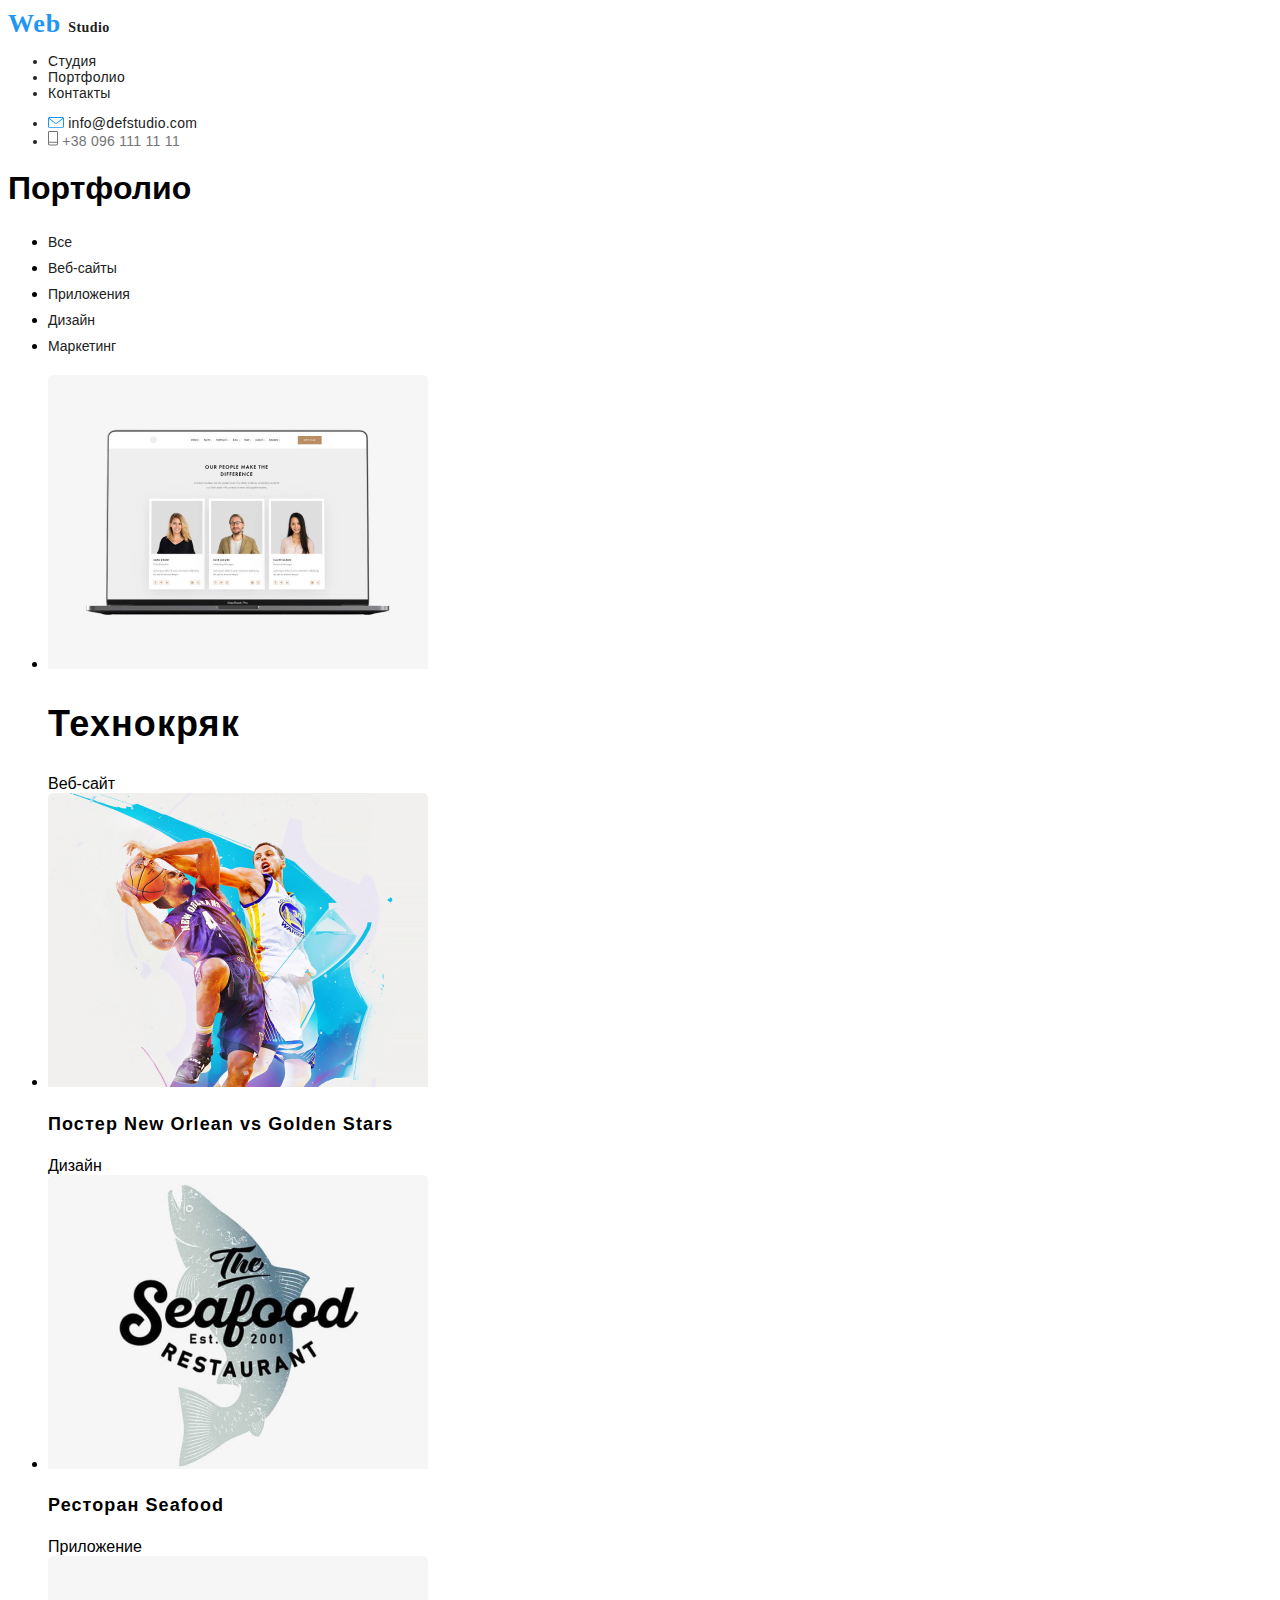
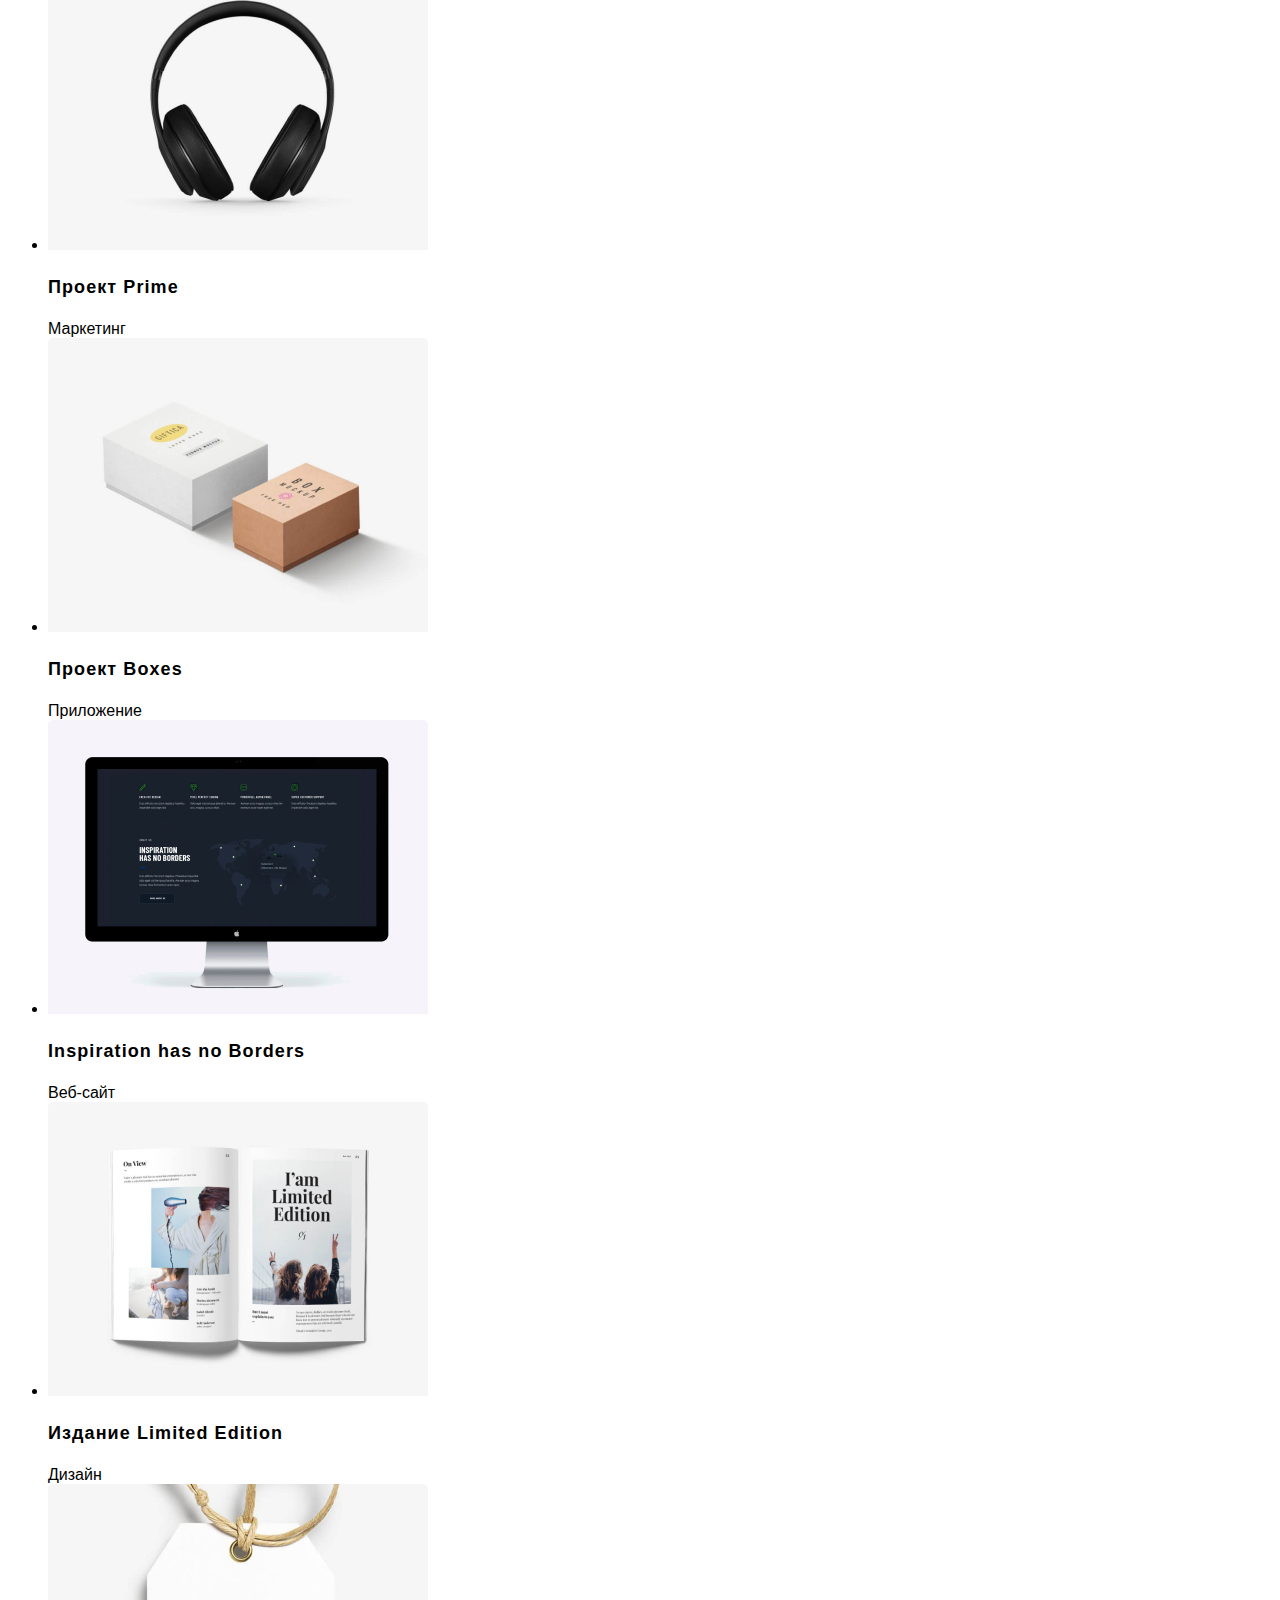
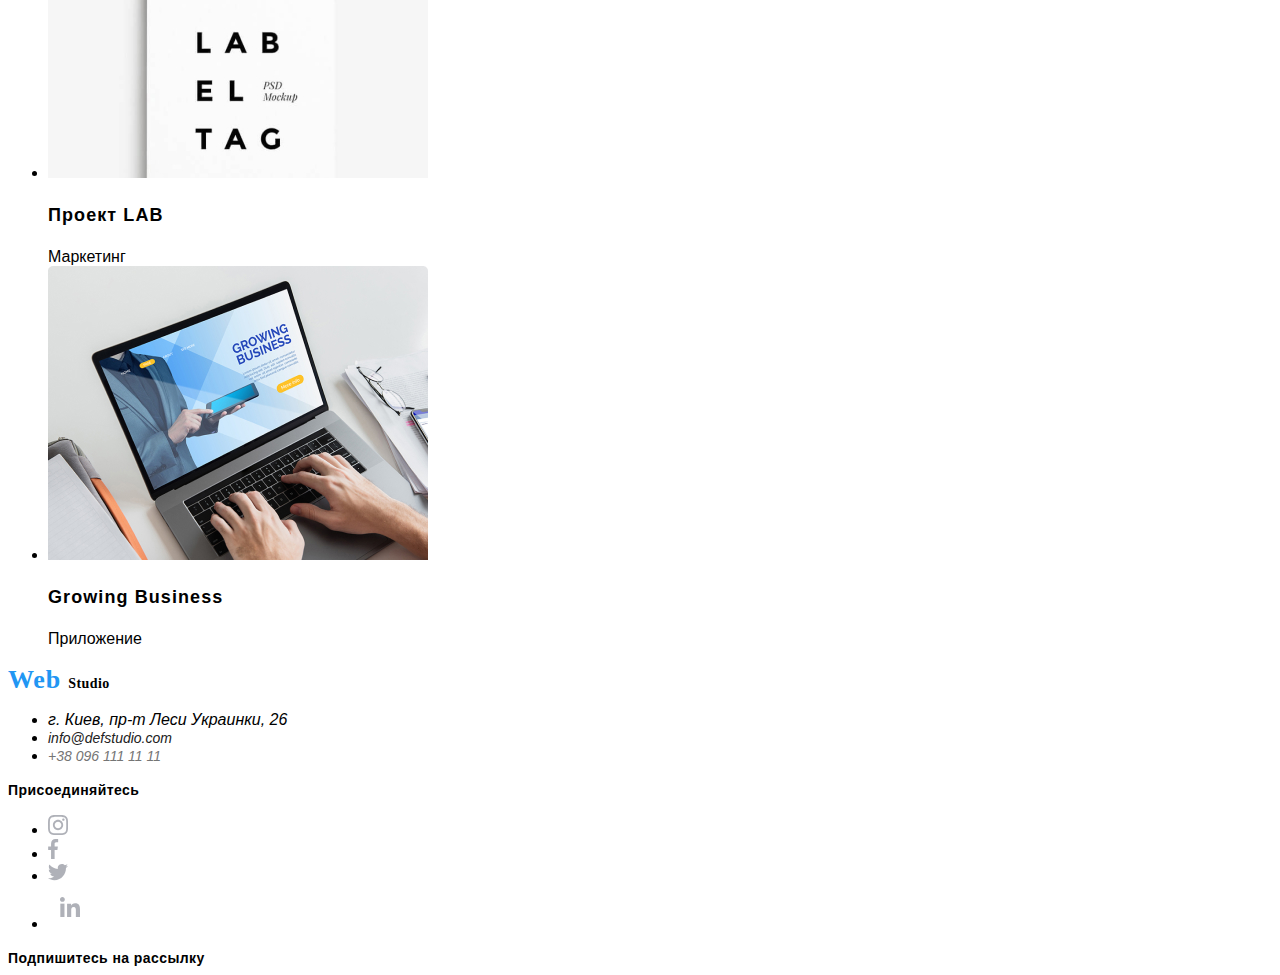
==== portfolio.html @ 6d0dfa70 "оформление текста" ====
<!DOCTYPE html>
<html lang="ru">
  <head>
    <meta charset="UTF-8" />
    <meta name="viewport" content="width=device-width, initial-scale=1.0" />
    <link rel="stylesheet" href="./css/styles.css" />
    <title>Web Studio</title>
  </head>
  <body>
    <header>
      <nav class="header">
        <a class="logos" href="/">
          <span class="logo">Web</span> <b>Studio</b>
        </a>
        <ul>
          <li><a href="index.html">Студия</a></li>
          <li><a href="portfolio.html">Портфолио</a></li>
          <li><a href="">Контакты</a></li>
        </ul>
        <ul>
          <li>
            <img src="./images/envelope.svg" alt="Конверт" />
            <a href="maito:info@defstudio.com">info@defstudio.com</a>
          </li>
          <li>
            <img src="./images/tel.svg" alt="Телефон" />
            <a class="phone" href="tel:+380961111111">+38 096 111 11 11</a>
          </li>
        </ul>
      </nav>
    </header>
    <main>
      <h1>Портфолио</h1>
      <ul class="title">
        <li><a href=""> Все</a></li>
        <li><a href=""> Веб-сайты</a></li>
        <li><a href=""> Приложения</a></li>
        <li><a href=""> Дизайн</a></li>
        <li><a href=""> Маркетинг</a></li>
      </ul>
      <ul>
        <li>
          <a href="">
            <img
              src="./images/tehnokryak.jpg"
              alt="Компьютер с открытой веб-страницей"
          /></a>
          <h2>Технокряк</h2>
          Веб-сайт
        </li>
        <li>
          <a href="">
            <img src="./images/man.jpg" alt="Баскетболисты борющиеся за мяч" />
          </a>
          <h2 class="subject">Постер New Orlean vs Golden Stars</h2>
          Дизайн
        </li>
        <li>
          <a href="">
            <img src="./images/fish.jpg" alt="Логотип ресторана Seafood" />
          </a>
          <h2 class="subject">Ресторан Seafood</h2>
          Приложение
        </li>
        <li>
          <a href="">
            <img src="./images/hp.jpg" alt="Наушники" />
          </a>
          <h2 class="subject">Проект Prime</h2>
          Маркетинг
        </li>
        <li>
          <a href="">
            <img src="./images/box.jpg" alt="Две коробки на столе" />
          </a>
          <h2 class="subject">Проект Boxes</h2>
          Приложение
        </li>
        <li>
          <a href="">
            <img src="./images/comp3.jpg" alt="Компьютер" />
          </a>
          <h2 class="subject">Inspiration has no Borders</h2>
          Веб-сайт
        </li>
        <li>
          <a href="">
            <img src="./images/book.jpg" alt="Развернутая книга на столе" />
          </a>
          <h2 class="subject">Издание Limited Edition</h2>
          Дизайн
        </li>
        <li>
          <a href="">
            <img src="./images/lab.jpg" alt="Бирка с логотипом Лаб" />
          </a>
          <h2 class="subject">Проект LAB</h2>
          Маркетинг
        </li>
        <li>
          <a href="">
            <img src="./images/laptop.jpg" alt="Ноутбук" />
          </a>
          <h2 class="subject">Growing Business</h2>
          Приложение
        </li>
      </ul>
    </main>
    <footer>
      <div class="logos"><span class="logo">Web</span> <b>Studio</b></div>
      <address>
        <ul>
          <li>г. Киев, пр-т Леси Украинки, 26</li>
          <li><a href="maito:info@defstudio.com">info@defstudio.com</a></li>
          <li>
            <a class="phone" href="tel:+380961111111">+38 096 111 11 11</a>
          </li>
        </ul>
      </address>

      <b>Присоединяйтесь</b>
      <ul>
        <li>
          <a href="https://www.instagram.com/?hl=ru">
            <img src="./images/instagram.svg" alt="Логотип Инстаграмм" />
          </a>
        </li>
        <li>
          <a href="https://www.facebook.com/">
            <img src="./images/facebook.svg" alt="Логотип Фейсбук" />
          </a>
        </li>
        <li>
          <a href="https://twitter.com/explore">
            <img src="./images/twitter.svg" alt="Логотип твиттер"
          /></a>
        </li>
        <li>
          <a href="https://www.linkedin.com/"></a>
          <img src="./images/linkedln.svg" alt="Логотип линкодин" />
        </li>
      </ul>
      <b>Подпишитесь на рассылку</b>
    </footer>
  </body>
</html>
---- css/styles.css ----
body {
  font-family: -apple-system, BlinkMacSystemFont, "Segoe UI", Roboto, Oxygen,
    Ubuntu, Cantarell, "Open Sans", "Helvetica Neue", sans-serif;
}
.header {
  background: #ffffff;
  color: #212121;
  font-family: -apple-system, BlinkMacSystemFont, "Segoe UI", Roboto, Oxygen,
    Ubuntu, Cantarell, "Open Sans", "Helvetica Neue", sans-serif;
  font-style: normal;
  font-weight: 500;
  font-size: 14px;
  line-height: 16px;
  letter-spacing: 0.02em;
}
.logo {
  color: #2196f3;
}
.logos {
  font-style: normal;
  font-weight: bold;
  font-size: 26px;
  line-height: 31px;
  letter-spacing: 0.03em;
  font-family: Raleway;
}
a {
  text-decoration: none;
  font-size: 14px;
  line-height: 16px;
  color: #212121;
}
a:hover {
  color: #2196f3;
}
.adress {
  font-size: 14px;
  line-height: 16px;
  color: #212121;
}
.phone {
  color: #757575;
}
.preview {
  color: #ffffff;
  background-color: black;
  font-style: normal;
  font-weight: 900;
  font-size: 44px;
  line-height: 60px;
  letter-spacing: 0.06em;
}
.button {
  font-style: normal;
  font-weight: bold;
  font-size: 16px;
  line-height: 30px;
  display: flex;
  letter-spacing: 0.06em;
}
h1 h2 h3 {
  color: #212121;
}
p {
  color: #757575;
}
.text {
  font-size: 14px;
  line-height: 24px;
  letter-spacing: 0.03em;
}
.desc {
  font-size: 16px;
  line-height: 19px;
  letter-spacing: 0.03em;
}
h2 {
  font-size: 36px;
  line-height: 42px;
  letter-spacing: 0.03em;
}
b {
  font-size: 14px;
  line-height: 16px;
  letter-spacing: 0.03em;
}
.title {
  font-style: normal;
  font-weight: 500;
  font-size: 16px;
  line-height: 26px;
}
.subject {
  font-style: normal;
  font-weight: bold;
  font-size: 18px;
  line-height: 36px;
  letter-spacing: 0.06em;
}
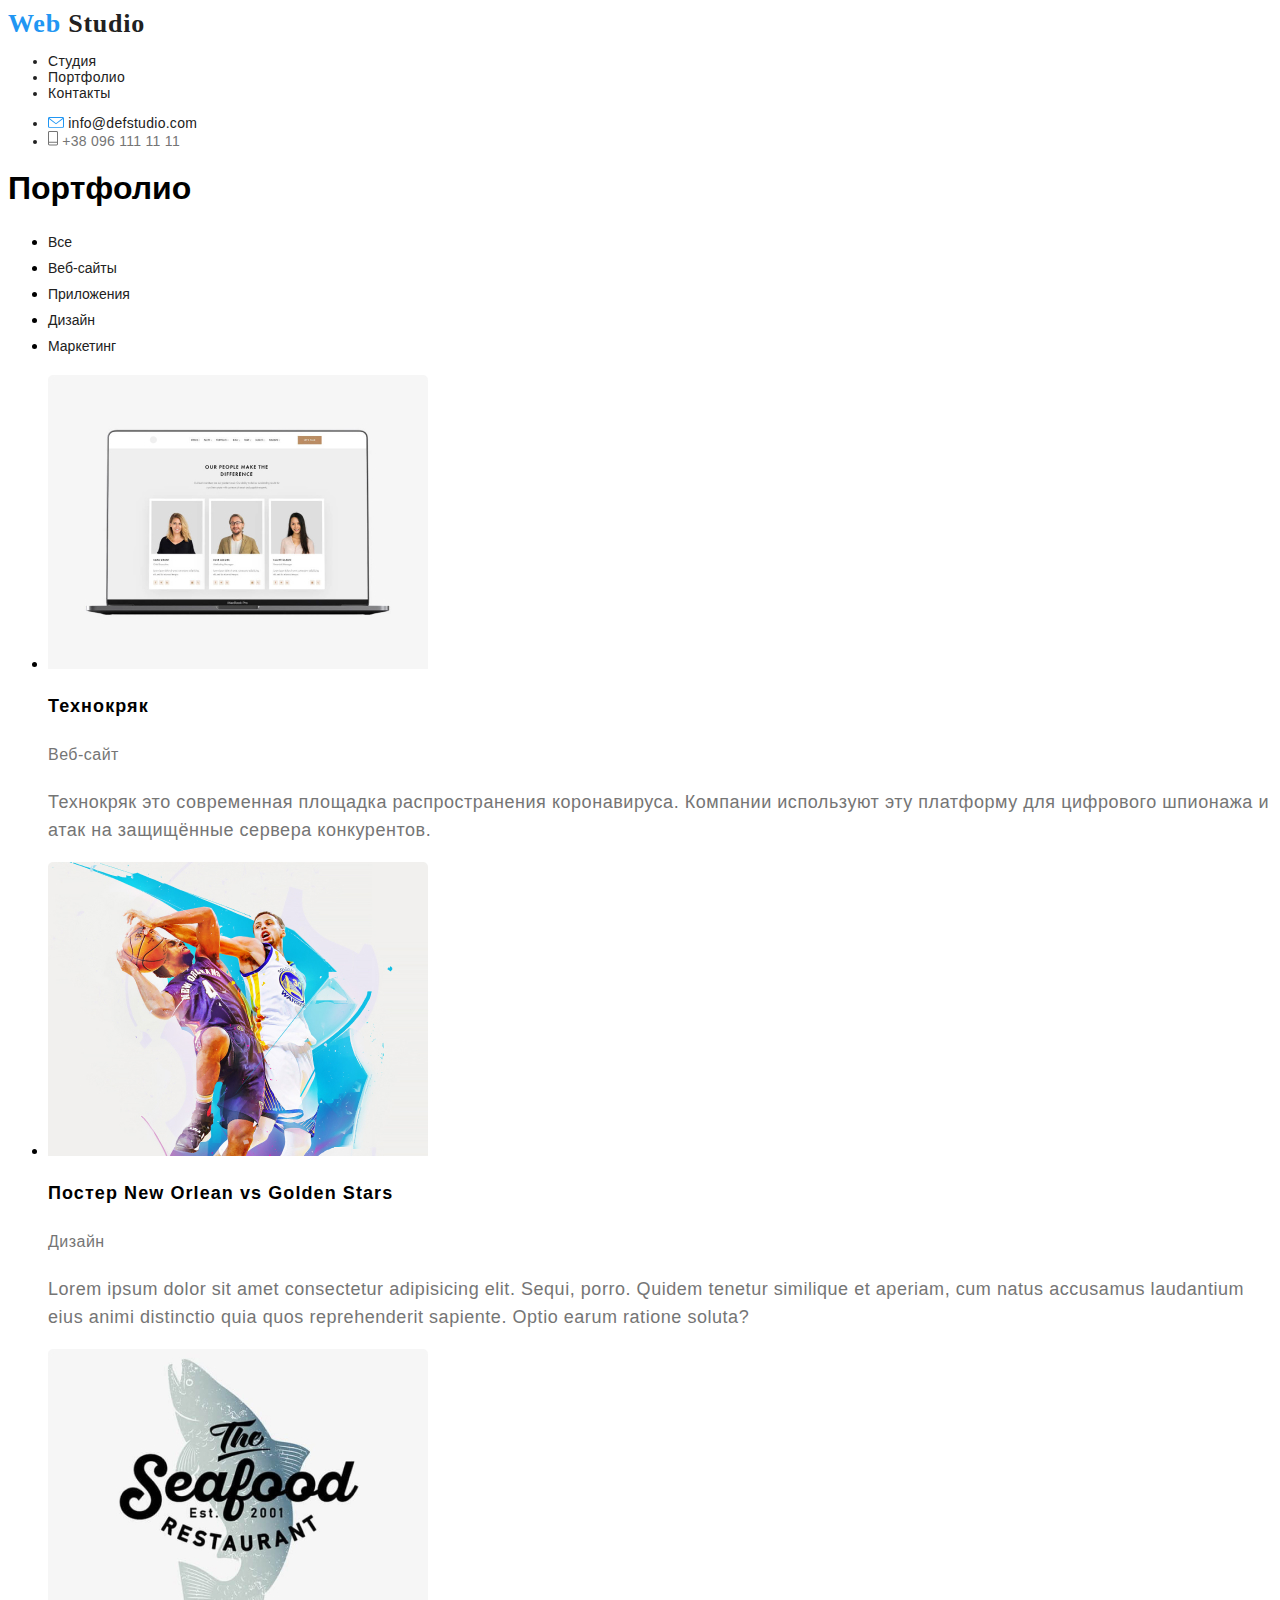
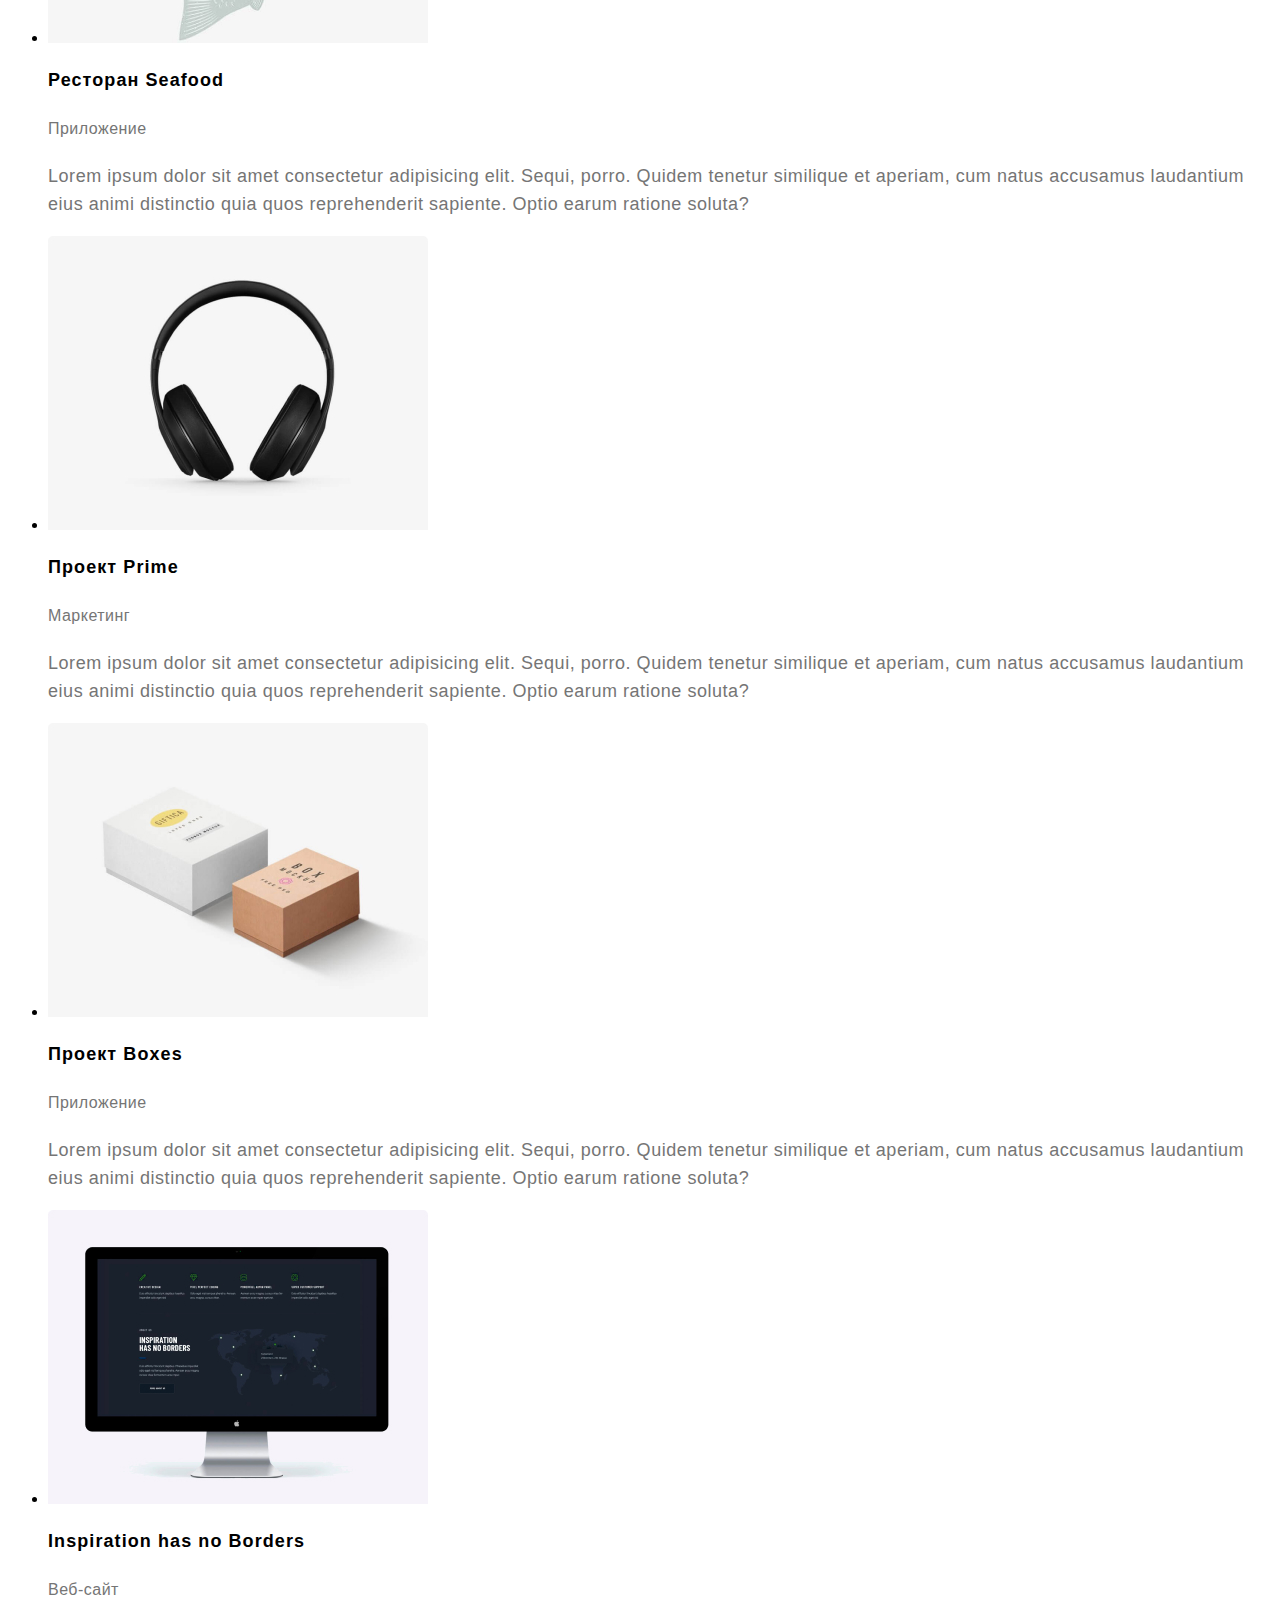
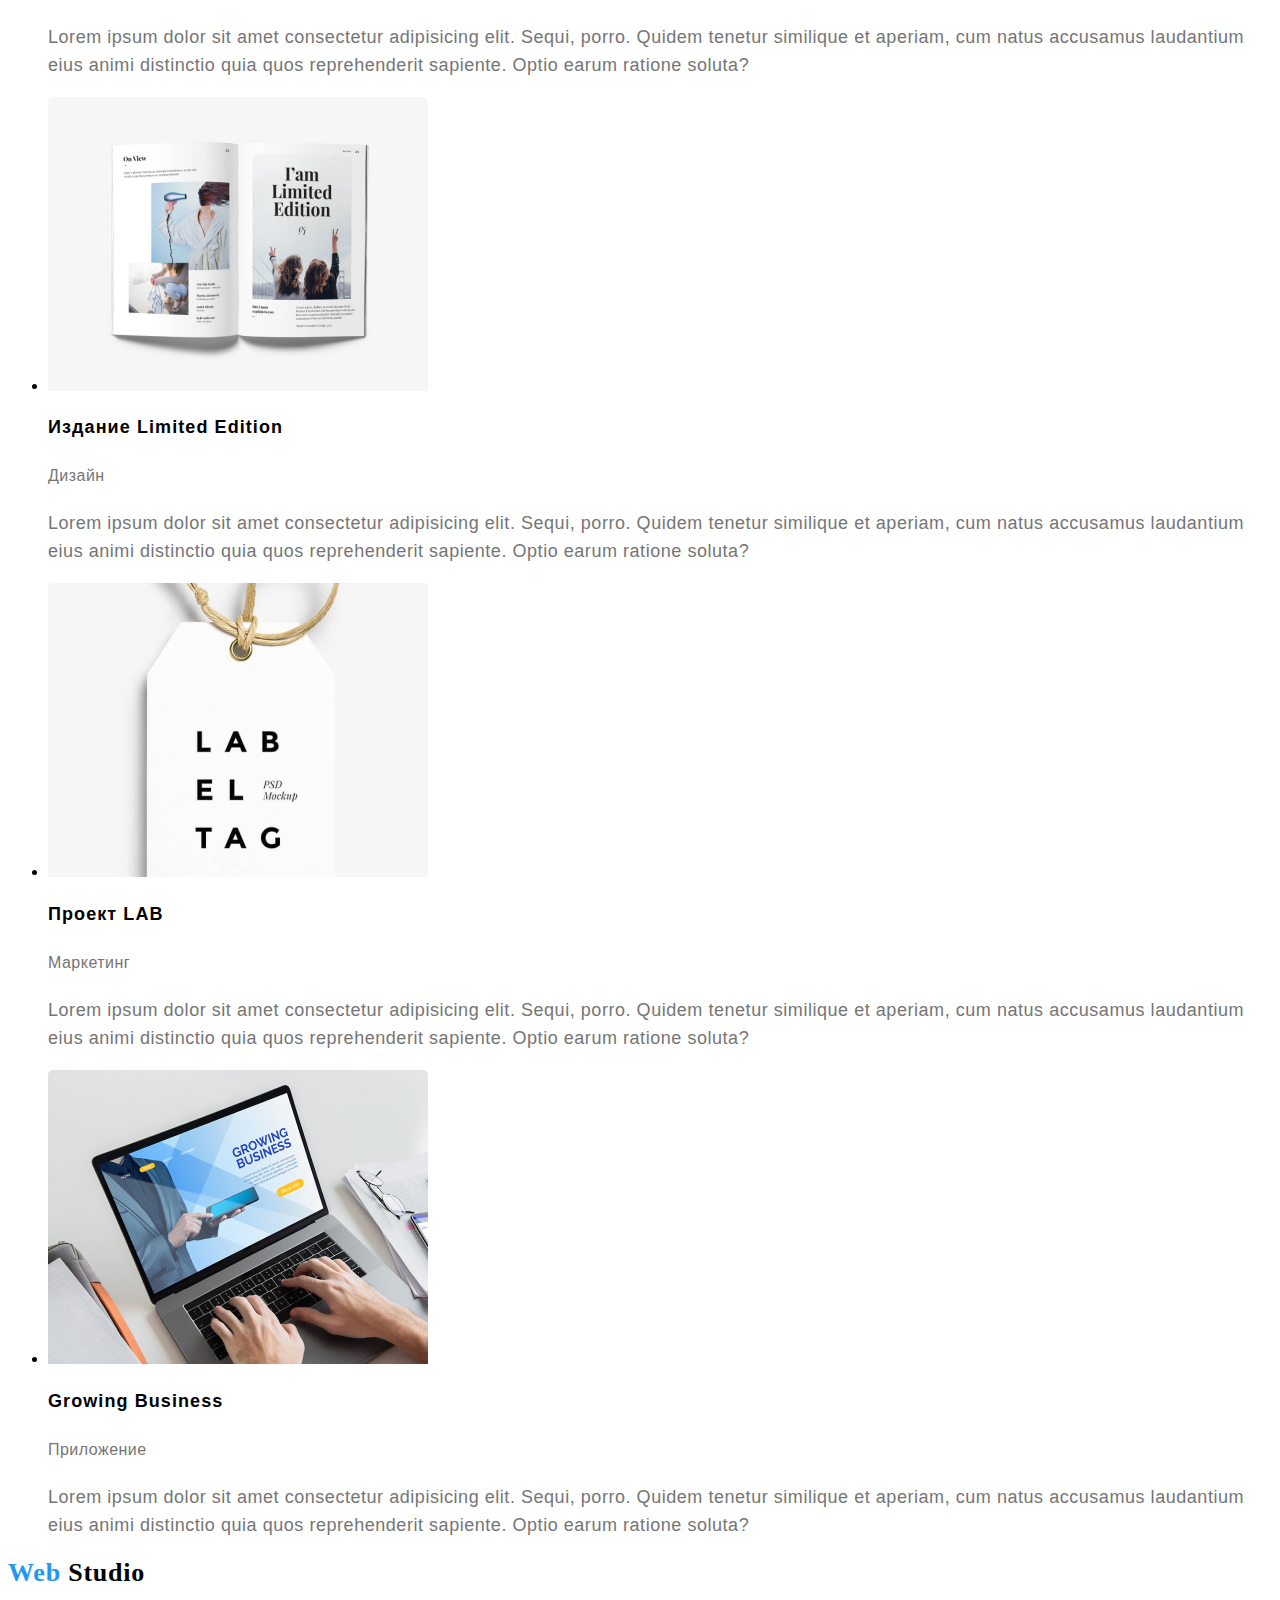
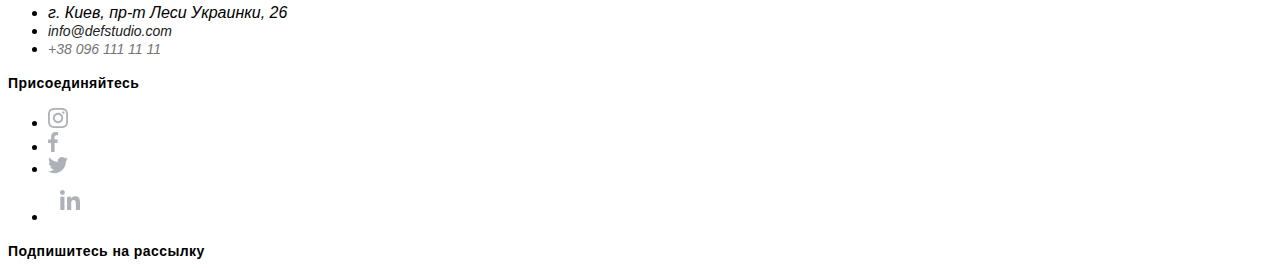
==== commit 248add84: "Активность ссылки, добавление части портфолио" ====
--- a/portfolio.html
+++ b/portfolio.html
@@ -9,9 +9,7 @@
   <body>
     <header>
       <nav class="header">
-        <a class="logos" href="/">
-          <span class="logo">Web</span> <b>Studio</b>
-        </a>
+        <a class="logos" href="/"> <span class="logo">Web</span> Studio</a>
         <ul>
           <li><a href="index.html">Студия</a></li>
           <li><a href="portfolio.html">Портфолио</a></li>
@@ -45,69 +43,122 @@
               src="./images/tehnokryak.jpg"
               alt="Компьютер с открытой веб-страницей"
           /></a>
-          <h2>Технокряк</h2>
-          Веб-сайт
+          <h2 class="subject">Технокряк</h2>
+          <p class="subtitle">Веб-сайт</p>
+          <p class="popup">
+            Технокряк это современная площадка распространения коронавируса.
+            Компании используют эту платформу для цифрового шпионажа и атак на
+            защищённые сервера конкурентов.
+          </p>
         </li>
         <li>
           <a href="">
             <img src="./images/man.jpg" alt="Баскетболисты борющиеся за мяч" />
           </a>
           <h2 class="subject">Постер New Orlean vs Golden Stars</h2>
-          Дизайн
+          <p class="subtitle">Дизайн</p>
+          <p class="popup">
+            Lorem ipsum dolor sit amet consectetur adipisicing elit. Sequi,
+            porro. Quidem tenetur similique et aperiam, cum natus accusamus
+            laudantium eius animi distinctio quia quos reprehenderit sapiente.
+            Optio earum ratione soluta?
+          </p>
         </li>
         <li>
           <a href="">
             <img src="./images/fish.jpg" alt="Логотип ресторана Seafood" />
           </a>
           <h2 class="subject">Ресторан Seafood</h2>
-          Приложение
+          <p class="subtitle">Приложение</p>
+          <p class="popup">
+            Lorem ipsum dolor sit amet consectetur adipisicing elit. Sequi,
+            porro. Quidem tenetur similique et aperiam, cum natus accusamus
+            laudantium eius animi distinctio quia quos reprehenderit sapiente.
+            Optio earum ratione soluta?
+          </p>
         </li>
         <li>
           <a href="">
             <img src="./images/hp.jpg" alt="Наушники" />
           </a>
           <h2 class="subject">Проект Prime</h2>
-          Маркетинг
+          <p class="subtitle">Маркетинг</p>
+          <p class="popup">
+            Lorem ipsum dolor sit amet consectetur adipisicing elit. Sequi,
+            porro. Quidem tenetur similique et aperiam, cum natus accusamus
+            laudantium eius animi distinctio quia quos reprehenderit sapiente.
+            Optio earum ratione soluta?
+          </p>
         </li>
         <li>
           <a href="">
             <img src="./images/box.jpg" alt="Две коробки на столе" />
           </a>
           <h2 class="subject">Проект Boxes</h2>
-          Приложение
+          <p class="subtitle">Приложение</p>
+          <p class="popup">
+            Lorem ipsum dolor sit amet consectetur adipisicing elit. Sequi,
+            porro. Quidem tenetur similique et aperiam, cum natus accusamus
+            laudantium eius animi distinctio quia quos reprehenderit sapiente.
+            Optio earum ratione soluta?
+          </p>
         </li>
         <li>
           <a href="">
             <img src="./images/comp3.jpg" alt="Компьютер" />
           </a>
           <h2 class="subject">Inspiration has no Borders</h2>
-          Веб-сайт
+          <p class="subtitle">Веб-сайт</p>
+          <p class="popup">
+            Lorem ipsum dolor sit amet consectetur adipisicing elit. Sequi,
+            porro. Quidem tenetur similique et aperiam, cum natus accusamus
+            laudantium eius animi distinctio quia quos reprehenderit sapiente.
+            Optio earum ratione soluta?
+          </p>
         </li>
         <li>
           <a href="">
             <img src="./images/book.jpg" alt="Развернутая книга на столе" />
           </a>
           <h2 class="subject">Издание Limited Edition</h2>
-          Дизайн
+          <p class="subtitle">Дизайн</p>
+          <p class="popup">
+            Lorem ipsum dolor sit amet consectetur adipisicing elit. Sequi,
+            porro. Quidem tenetur similique et aperiam, cum natus accusamus
+            laudantium eius animi distinctio quia quos reprehenderit sapiente.
+            Optio earum ratione soluta?
+          </p>
         </li>
         <li>
           <a href="">
             <img src="./images/lab.jpg" alt="Бирка с логотипом Лаб" />
           </a>
           <h2 class="subject">Проект LAB</h2>
-          Маркетинг
+          <p class="subtitle">Маркетинг</p>
+          <p class="popup">
+            Lorem ipsum dolor sit amet consectetur adipisicing elit. Sequi,
+            porro. Quidem tenetur similique et aperiam, cum natus accusamus
+            laudantium eius animi distinctio quia quos reprehenderit sapiente.
+            Optio earum ratione soluta?
+          </p>
         </li>
         <li>
           <a href="">
             <img src="./images/laptop.jpg" alt="Ноутбук" />
           </a>
           <h2 class="subject">Growing Business</h2>
-          Приложение
+          <p class="subtitle">Приложение</p>
+          <p class="popup">
+            Lorem ipsum dolor sit amet consectetur adipisicing elit. Sequi,
+            porro. Quidem tenetur similique et aperiam, cum natus accusamus
+            laudantium eius animi distinctio quia quos reprehenderit sapiente.
+            Optio earum ratione soluta?
+          </p>
         </li>
       </ul>
     </main>
     <footer>
-      <div class="logos"><span class="logo">Web</span> <b>Studio</b></div>
+      <div class="logos"><span class="logo">Web</span> Studio</div>
       <address>
         <ul>
           <li>г. Киев, пр-т Леси Украинки, 26</li>
--- a/css/styles.css
+++ b/css/styles.css
@@ -31,6 +31,9 @@
   color: #212121;
 }
 a:hover {
+  color: #2196f3;
+}
+.social-links .link:active {
   color: #2196f3;
 }
 .adress {
@@ -97,3 +100,17 @@
   line-height: 36px;
   letter-spacing: 0.06em;
 }
+.subtitle {
+  font-style: normal;
+  font-weight: normal;
+  font-size: 16px;
+  line-height: 30px;
+  letter-spacing: 0.03em;
+}
+.popup {
+  font-style: normal;
+  font-weight: normal;
+  font-size: 18px;
+  line-height: 28px;
+  letter-spacing: 0.03em;
+}
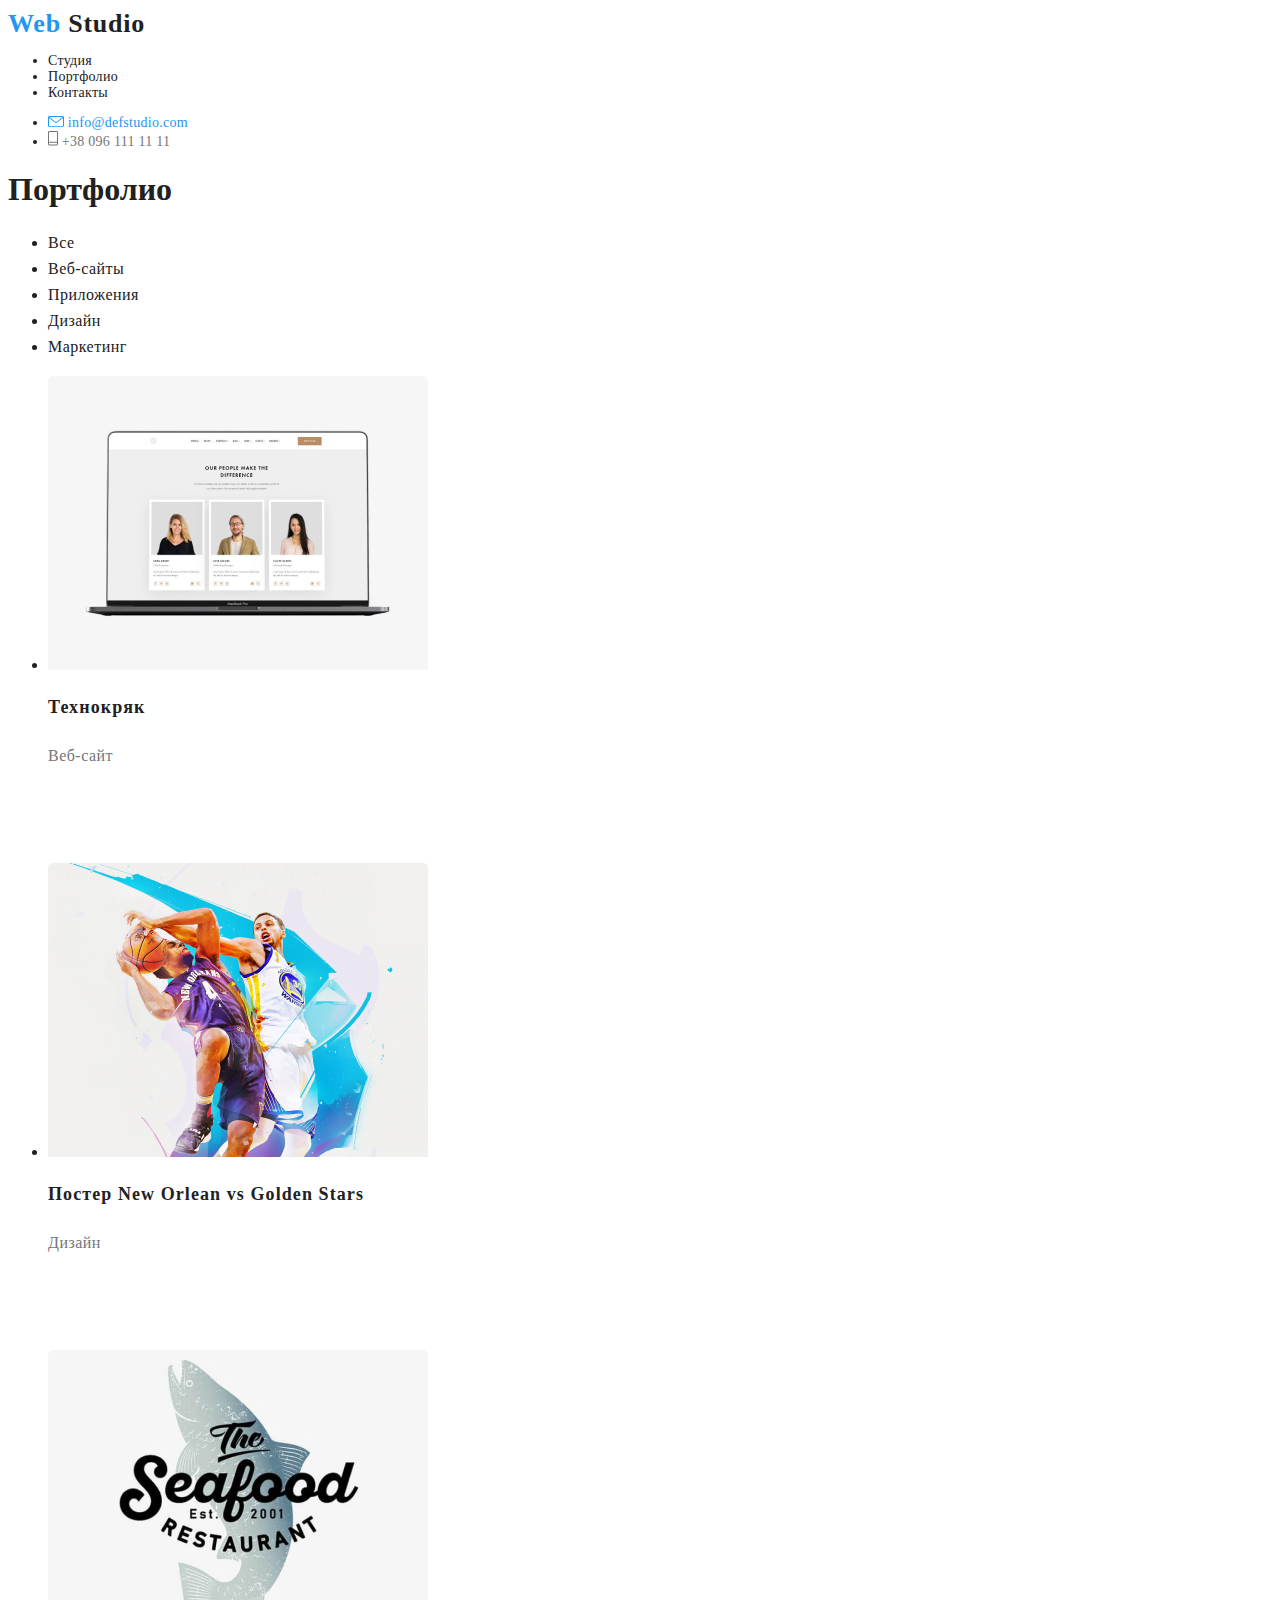
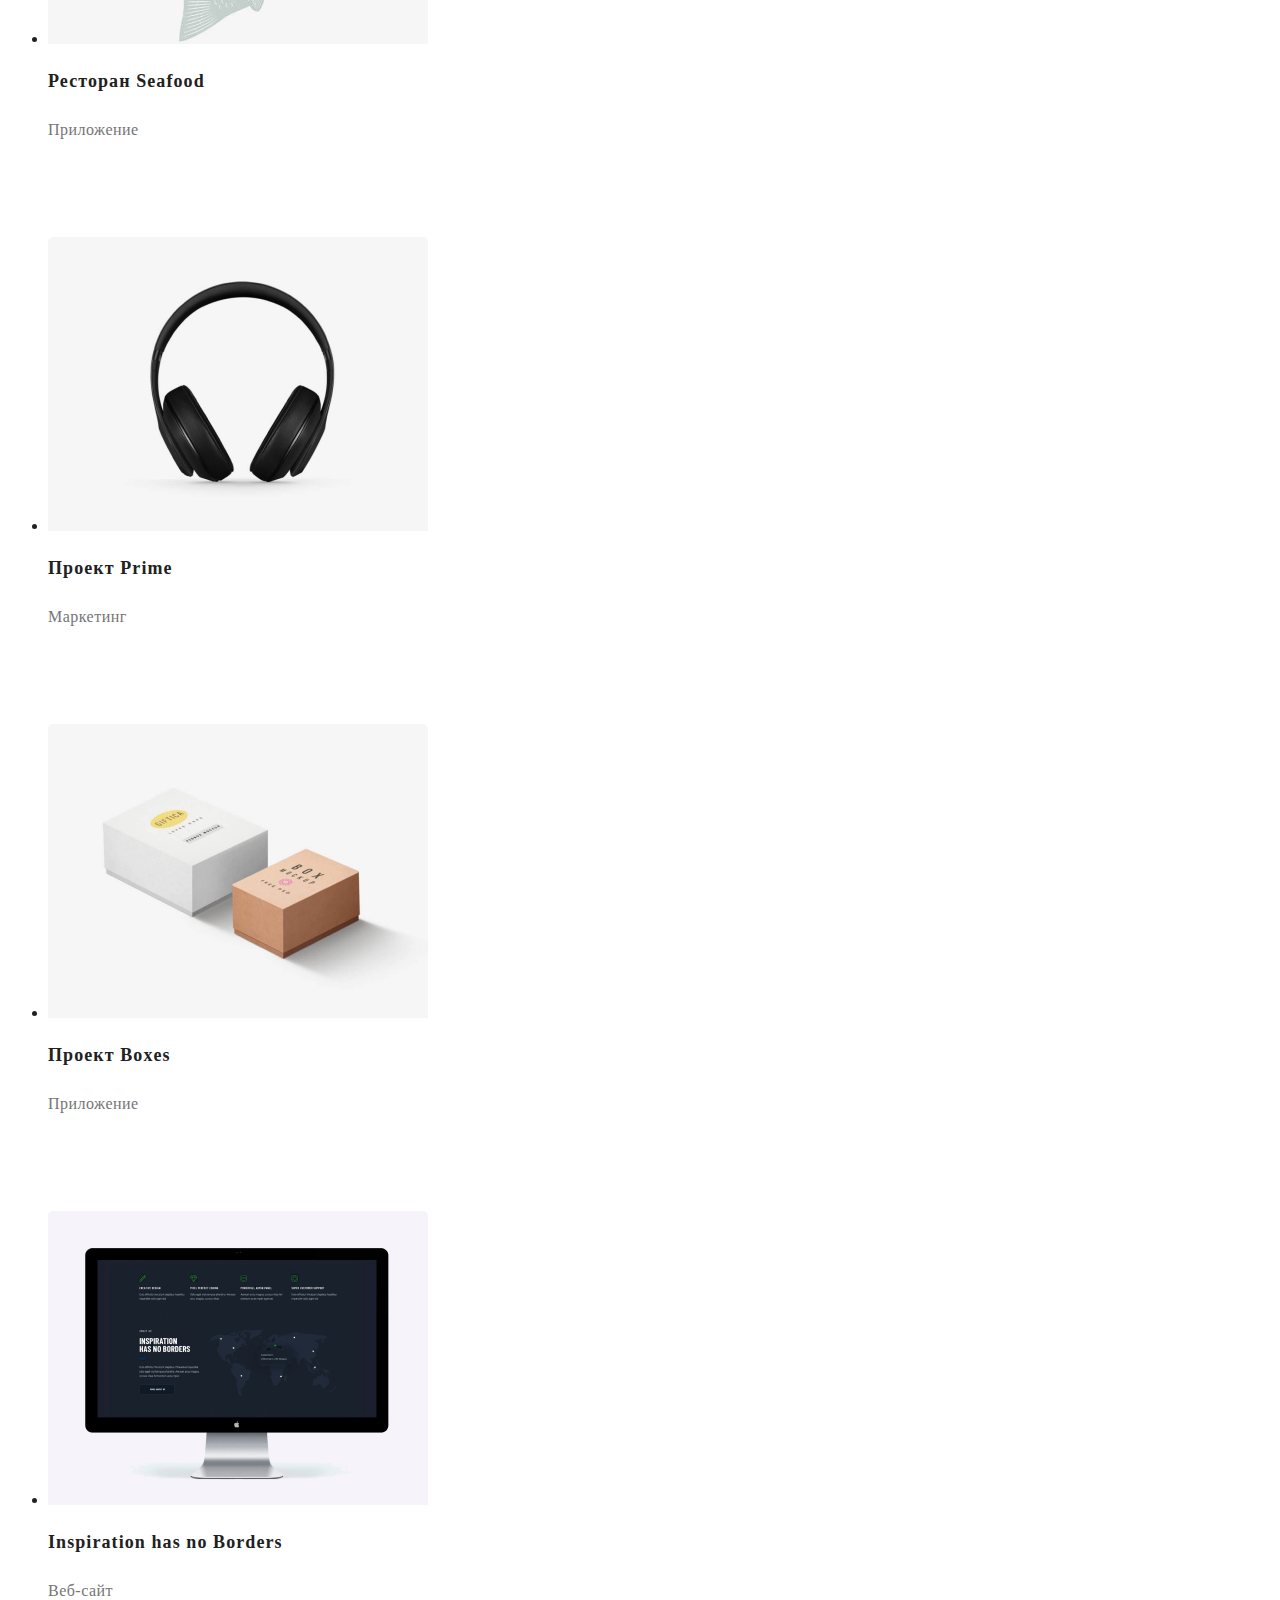
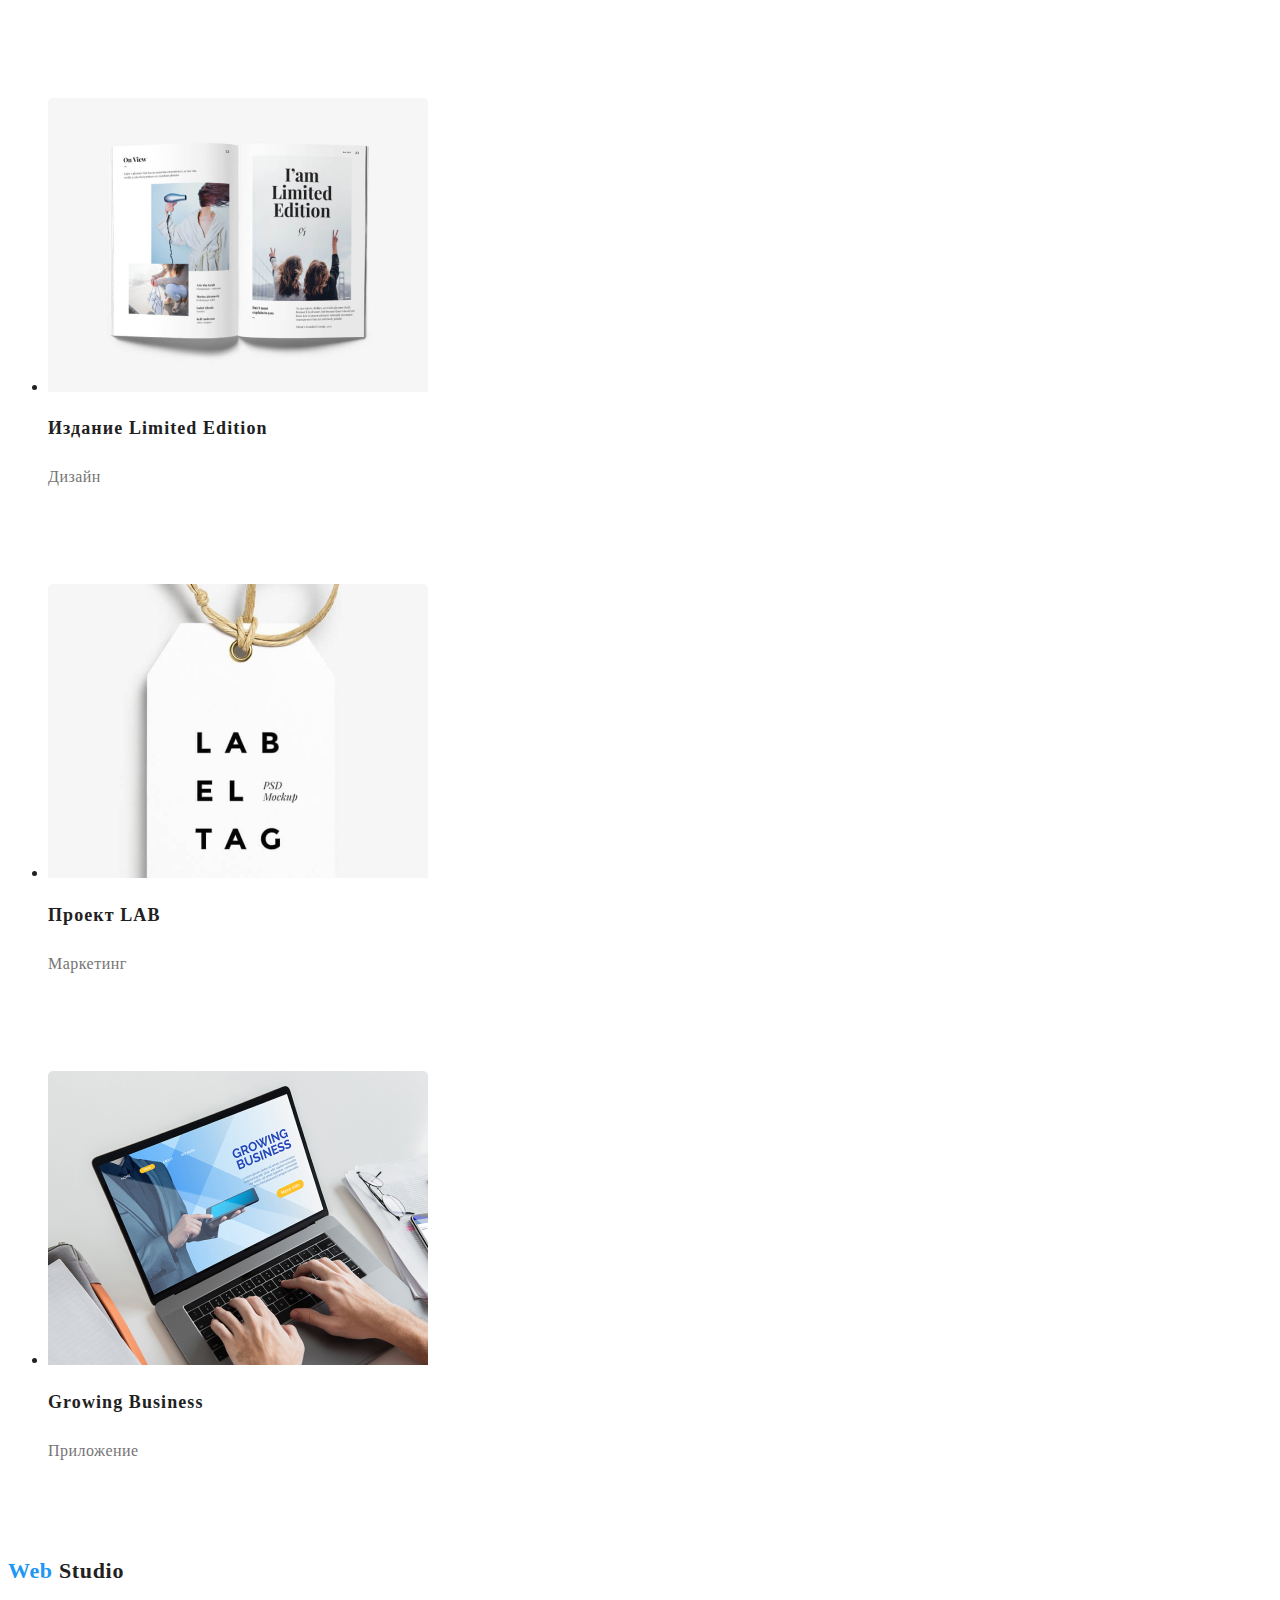
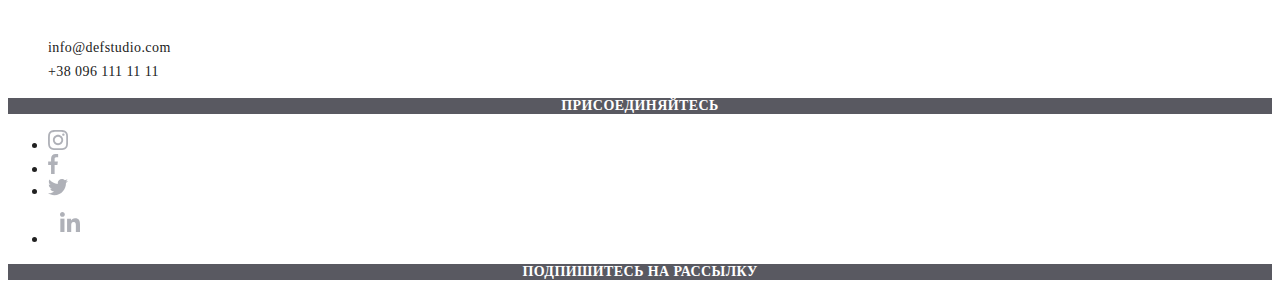
==== commit b48b2033: "исправляла замечания ментора" ====
--- a/portfolio.html
+++ b/portfolio.html
@@ -10,15 +10,17 @@
     <header>
       <nav class="header">
         <a class="logos" href="/"> <span class="logo">Web</span> Studio</a>
-        <ul>
-          <li><a href="index.html">Студия</a></li>
-          <li><a href="portfolio.html">Портфолио</a></li>
+        <ul class="social-links">
+          <li><a href="" class="link">Студия</a></li>
+          <li><a href="portfolio.html" class="link">Портфолио</a></li>
           <li><a href="">Контакты</a></li>
         </ul>
         <ul>
           <li>
             <img src="./images/envelope.svg" alt="Конверт" />
-            <a href="maito:info@defstudio.com">info@defstudio.com</a>
+            <a class="logo" href="maito:info@defstudio.com"
+              >info@defstudio.com</a
+            >
           </li>
           <li>
             <img src="./images/tel.svg" alt="Телефон" />
@@ -29,12 +31,12 @@
     </header>
     <main>
       <h1>Портфолио</h1>
-      <ul class="title">
-        <li><a href=""> Все</a></li>
-        <li><a href=""> Веб-сайты</a></li>
-        <li><a href=""> Приложения</a></li>
-        <li><a href=""> Дизайн</a></li>
-        <li><a href=""> Маркетинг</a></li>
+      <ul>
+        <li><a href="" class="title"> Все</a></li>
+        <li><a href="" class="title"> Веб-сайты</a></li>
+        <li><a href="" class="title"> Приложения</a></li>
+        <li><a href="" class="title"> Дизайн</a></li>
+        <li><a href="" class="title"> Маркетинг</a></li>
       </ul>
       <ul>
         <li>
@@ -158,18 +160,20 @@
       </ul>
     </main>
     <footer>
-      <div class="logos"><span class="logo">Web</span> Studio</div>
+      <div class="logos-footer"><span class="logo">Web</span> Studio</div>
       <address>
-        <ul>
-          <li>г. Киев, пр-т Леси Украинки, 26</li>
-          <li><a href="maito:info@defstudio.com">info@defstudio.com</a></li>
-          <li>
-            <a class="phone" href="tel:+380961111111">+38 096 111 11 11</a>
+        <ul class="adress">
+          <p class="adress">г. Киев, пр-т Леси Украинки, 26</p>
+          <li class="mobile">
+            <a href="maito:info@defstudio.com">info@defstudio.com</a>
+          </li>
+          <li class="mobile">
+            <a href="tel:+380961111111">+38 096 111 11 11</a>
           </li>
         </ul>
       </address>
 
-      <b>Присоединяйтесь</b>
+      <p class="items">Присоединяйтесь</p>
       <ul>
         <li>
           <a href="https://www.instagram.com/?hl=ru">
@@ -191,7 +195,7 @@
           <img src="./images/linkedln.svg" alt="Логотип линкодин" />
         </li>
       </ul>
-      <b>Подпишитесь на рассылку</b>
+      <p class="items">Подпишитесь на рассылку</p>
     </footer>
   </body>
 </html>
--- a/css/styles.css
+++ b/css/styles.css
@@ -1,12 +1,11 @@
 body {
-  font-family: -apple-system, BlinkMacSystemFont, "Segoe UI", Roboto, Oxygen,
-    Ubuntu, Cantarell, "Open Sans", "Helvetica Neue", sans-serif;
+  font-family: Roboto;
+  color: #212121;
 }
 .header {
   background: #ffffff;
   color: #212121;
-  font-family: -apple-system, BlinkMacSystemFont, "Segoe UI", Roboto, Oxygen,
-    Ubuntu, Cantarell, "Open Sans", "Helvetica Neue", sans-serif;
+  font-family: Roboto;
   font-style: normal;
   font-weight: 500;
   font-size: 14px;
@@ -24,6 +23,14 @@
   letter-spacing: 0.03em;
   font-family: Raleway;
 }
+.logos-footer {
+  font-family: Raleway;
+  font-style: normal;
+  font-weight: bold;
+  font-size: 22px;
+  line-height: 26px;
+  letter-spacing: 0.03em;
+}
 a {
   text-decoration: none;
   font-size: 14px;
@@ -36,10 +43,23 @@
 .social-links .link:active {
   color: #2196f3;
 }
-.adress {
+.social-links {
+  font-style: normal;
+  font-weight: 500;
   font-size: 14px;
   line-height: 16px;
-  color: #212121;
+  letter-spacing: 0.02em;
+}
+.adress {
+  font-style: normal;
+  font-weight: normal;
+  font-size: 14px;
+  line-height: 24px;
+  letter-spacing: 0.03em;
+  color: #ffffff;
+}
+.mobile {
+  color: rgba(255, 255, 255, 0.6);
 }
 .phone {
   color: #757575;
@@ -52,6 +72,7 @@
   font-size: 44px;
   line-height: 60px;
   letter-spacing: 0.06em;
+  text-transform: uppercase;
 }
 .button {
   font-style: normal;
@@ -60,9 +81,7 @@
   line-height: 30px;
   display: flex;
   letter-spacing: 0.06em;
-}
-h1 h2 h3 {
-  color: #212121;
+  color: #ffffff;
 }
 p {
   color: #757575;
@@ -82,16 +101,40 @@
   line-height: 42px;
   letter-spacing: 0.03em;
 }
-b {
+h3 {
+  font-style: normal;
+  font-weight: 500;
+  font-size: 16px;
+  line-height: 19px;
+  letter-spacing: 0.03em;
+  color: #212121;
+}
+.item {
+  font-style: normal;
+  font-weight: bold;
   font-size: 14px;
   line-height: 16px;
   letter-spacing: 0.03em;
+  text-transform: uppercase;
+  color: #212121;
+}
+.items {
+  font-style: normal;
+  font-weight: bold;
+  font-size: 14px;
+  line-height: 16px;
+  text-align: center;
+  letter-spacing: 0.03em;
+  text-transform: uppercase;
+  color: #ffffff;
+  background: rgba(47, 48, 58, 0.8);
 }
 .title {
   font-style: normal;
   font-weight: 500;
   font-size: 16px;
   line-height: 26px;
+  letter-spacing: 0.03em;
 }
 .subject {
   font-style: normal;
@@ -113,4 +156,5 @@
   font-size: 18px;
   line-height: 28px;
   letter-spacing: 0.03em;
+  color: #ffffff;
 }
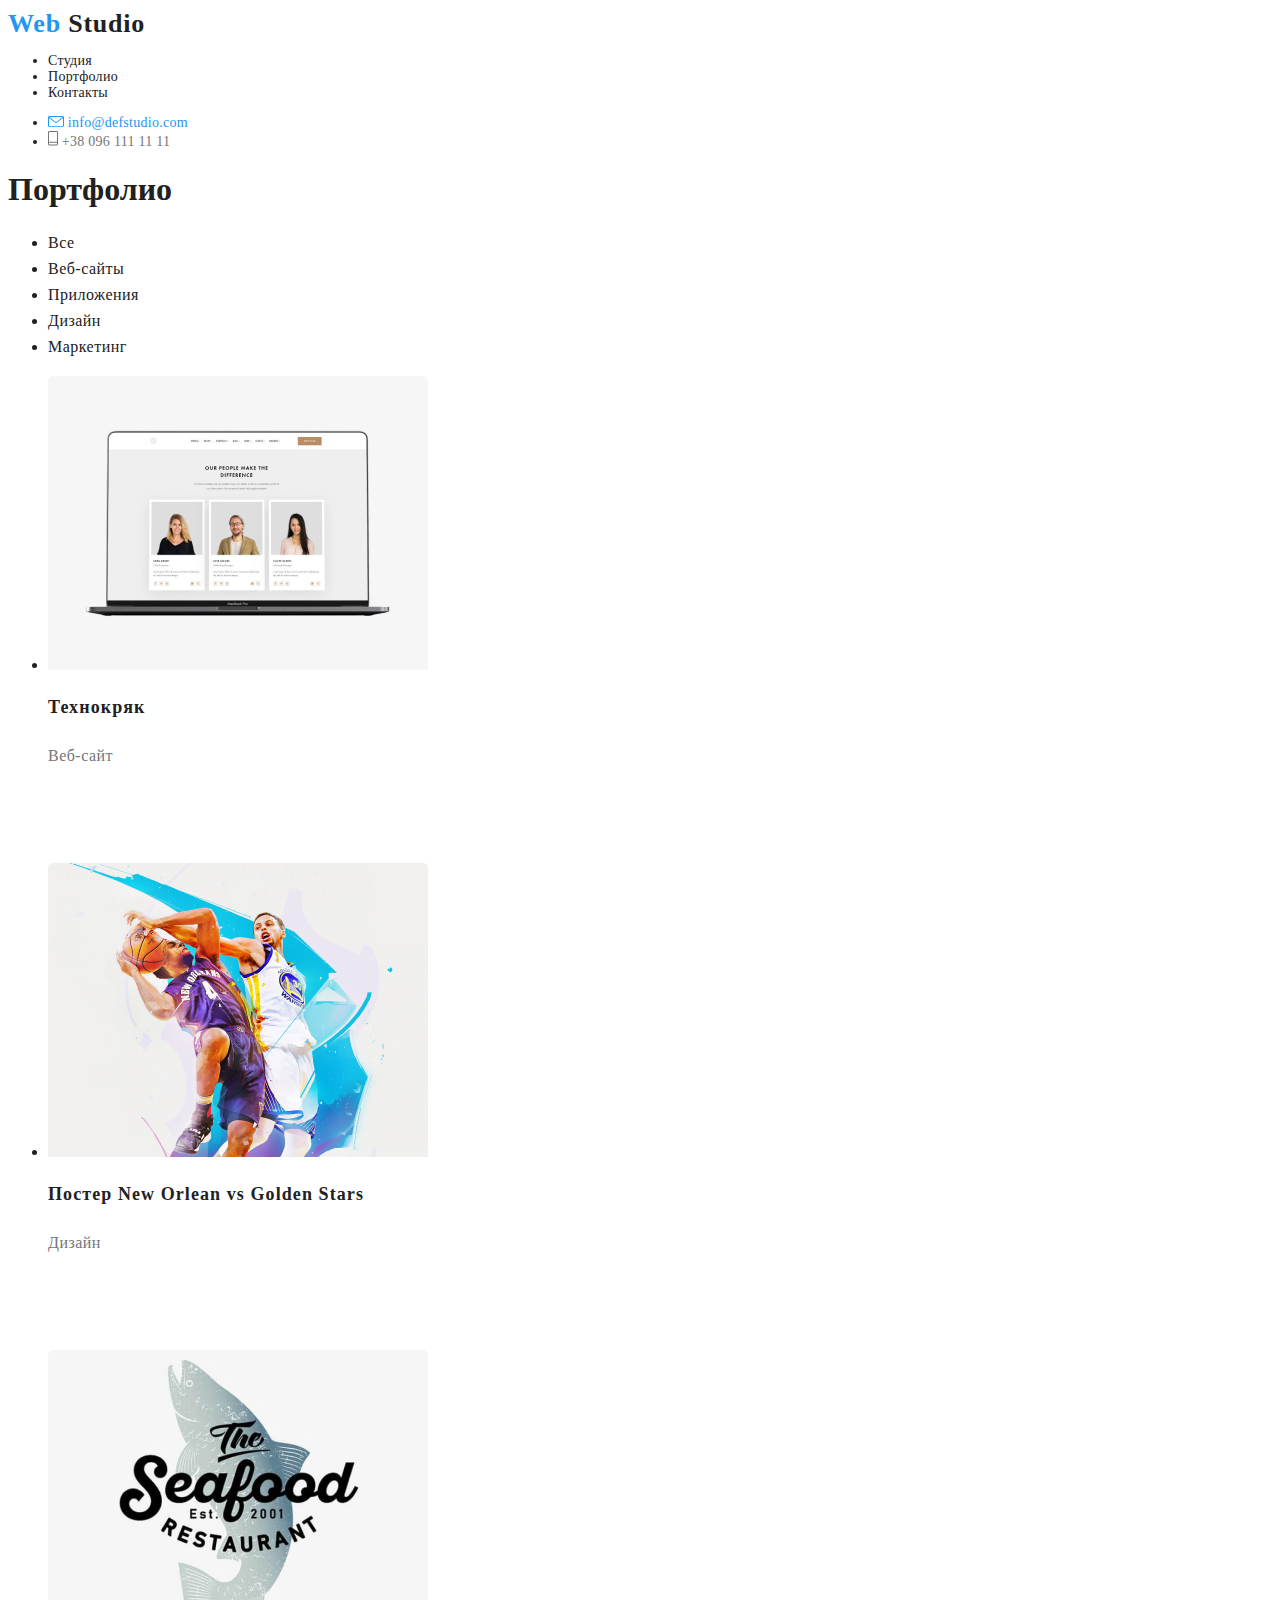
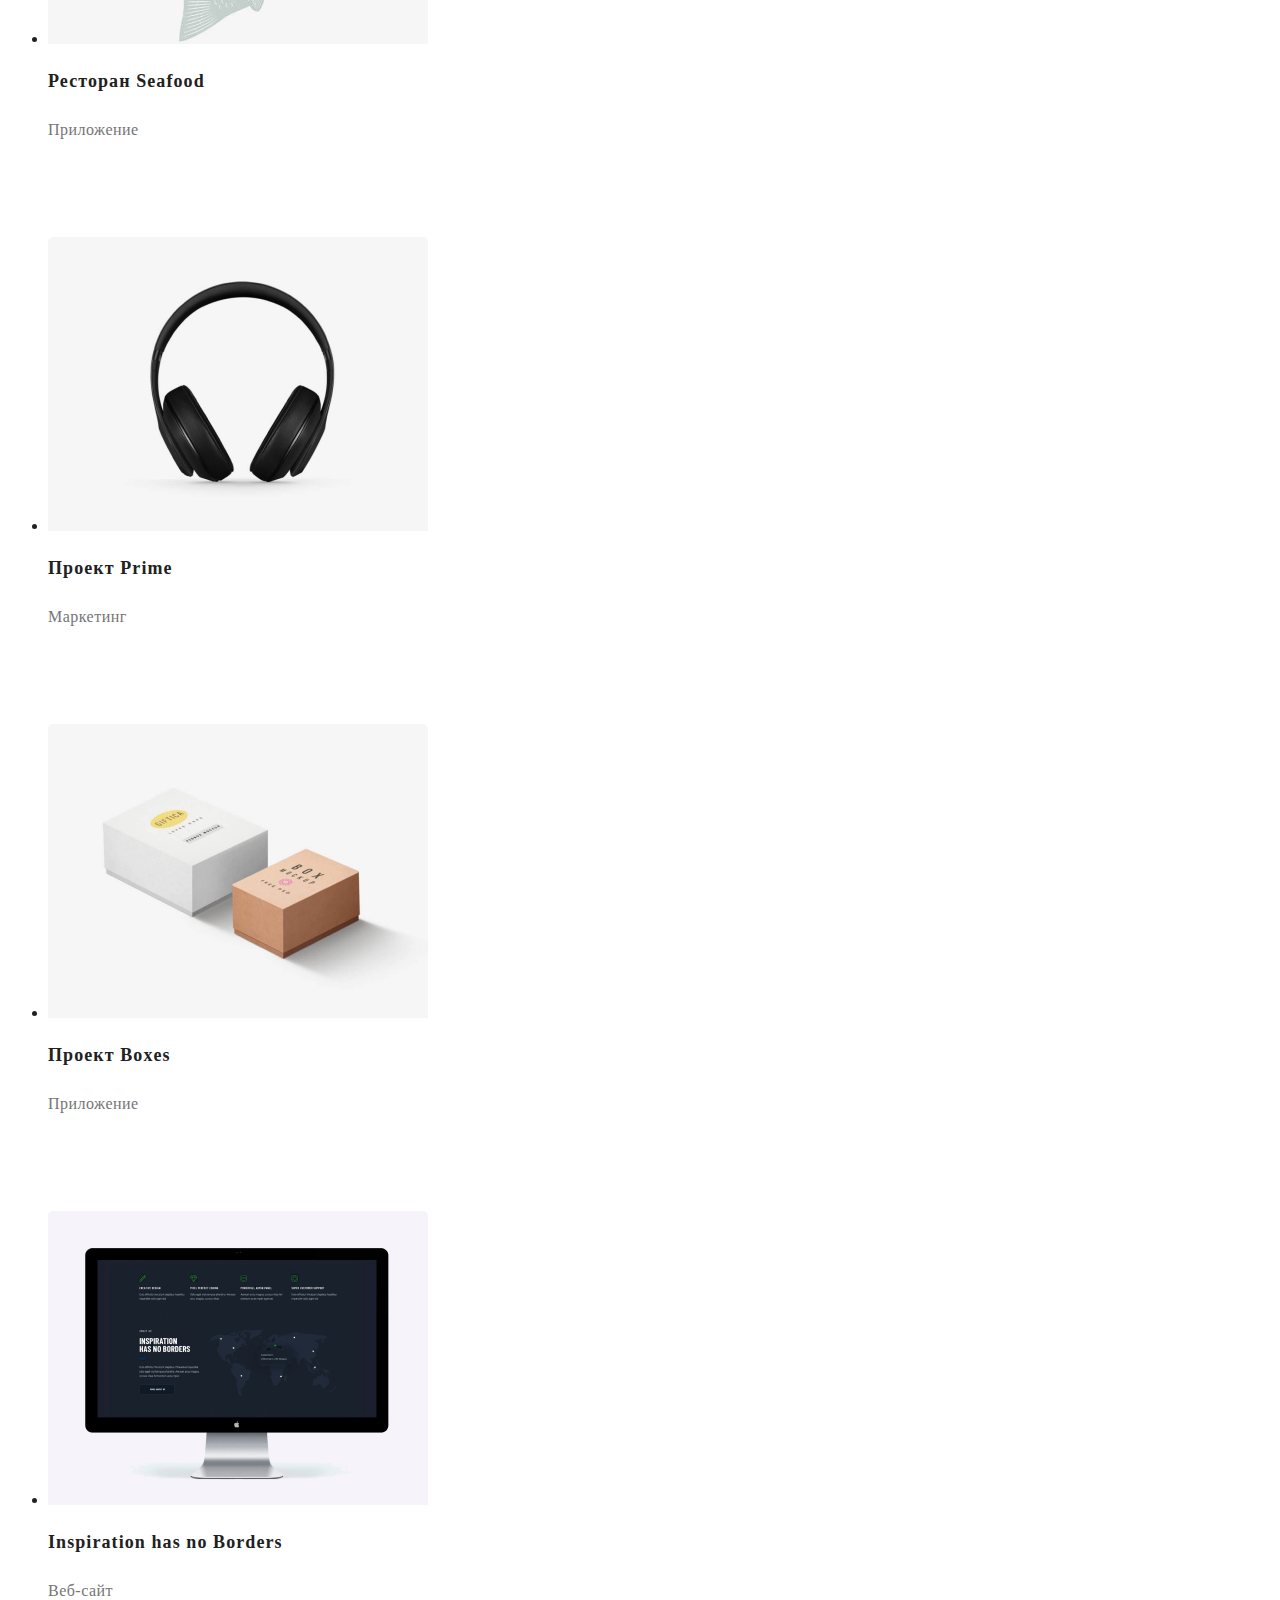
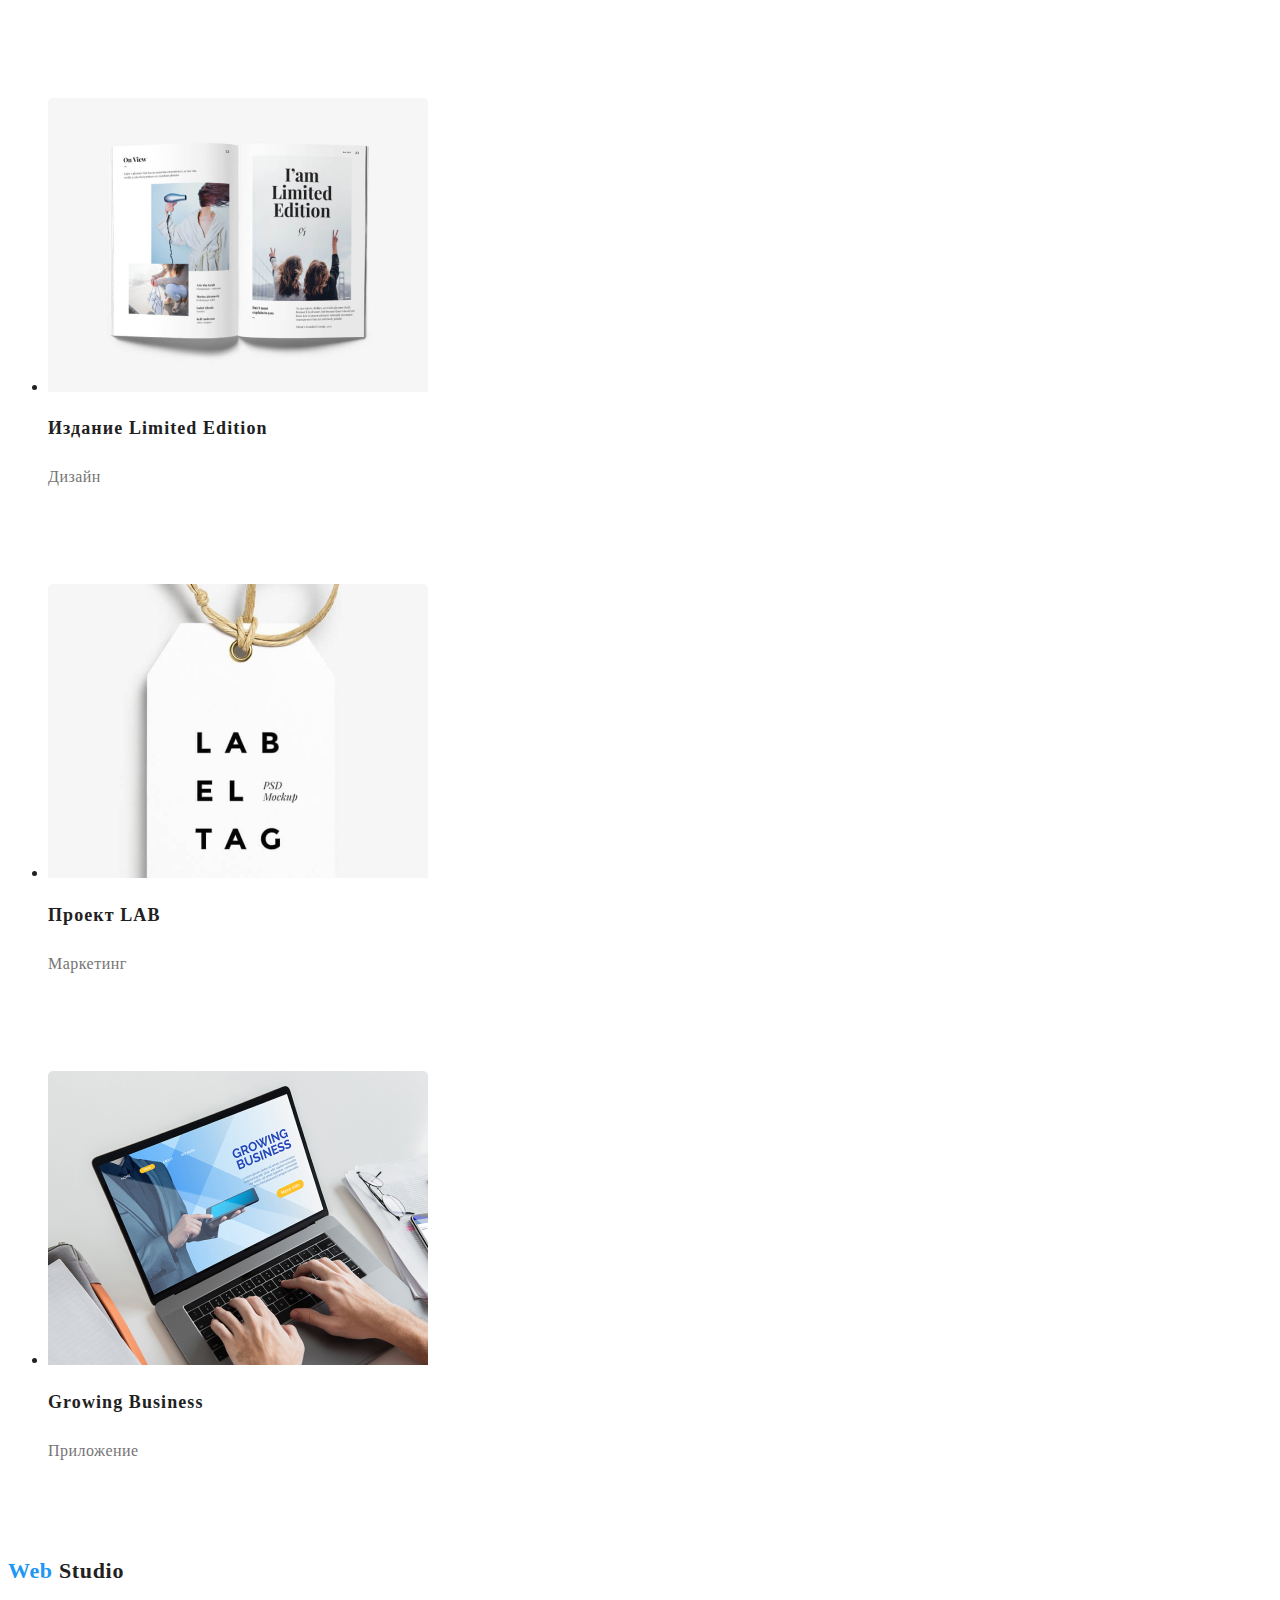
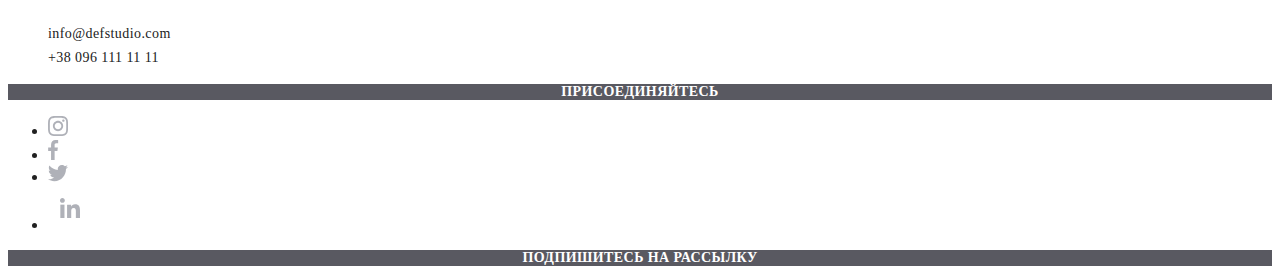
==== commit 5f956620: "исправила вложенность тега address" ====
--- a/portfolio.html
+++ b/portfolio.html
@@ -163,7 +163,7 @@
       <div class="logos-footer"><span class="logo">Web</span> Studio</div>
       <address>
         <ul class="adress">
-          <p class="adress">г. Киев, пр-т Леси Украинки, 26</p>
+          <div class="adress">г. Киев, пр-т Леси Украинки, 26</div>
           <li class="mobile">
             <a href="maito:info@defstudio.com">info@defstudio.com</a>
           </li>
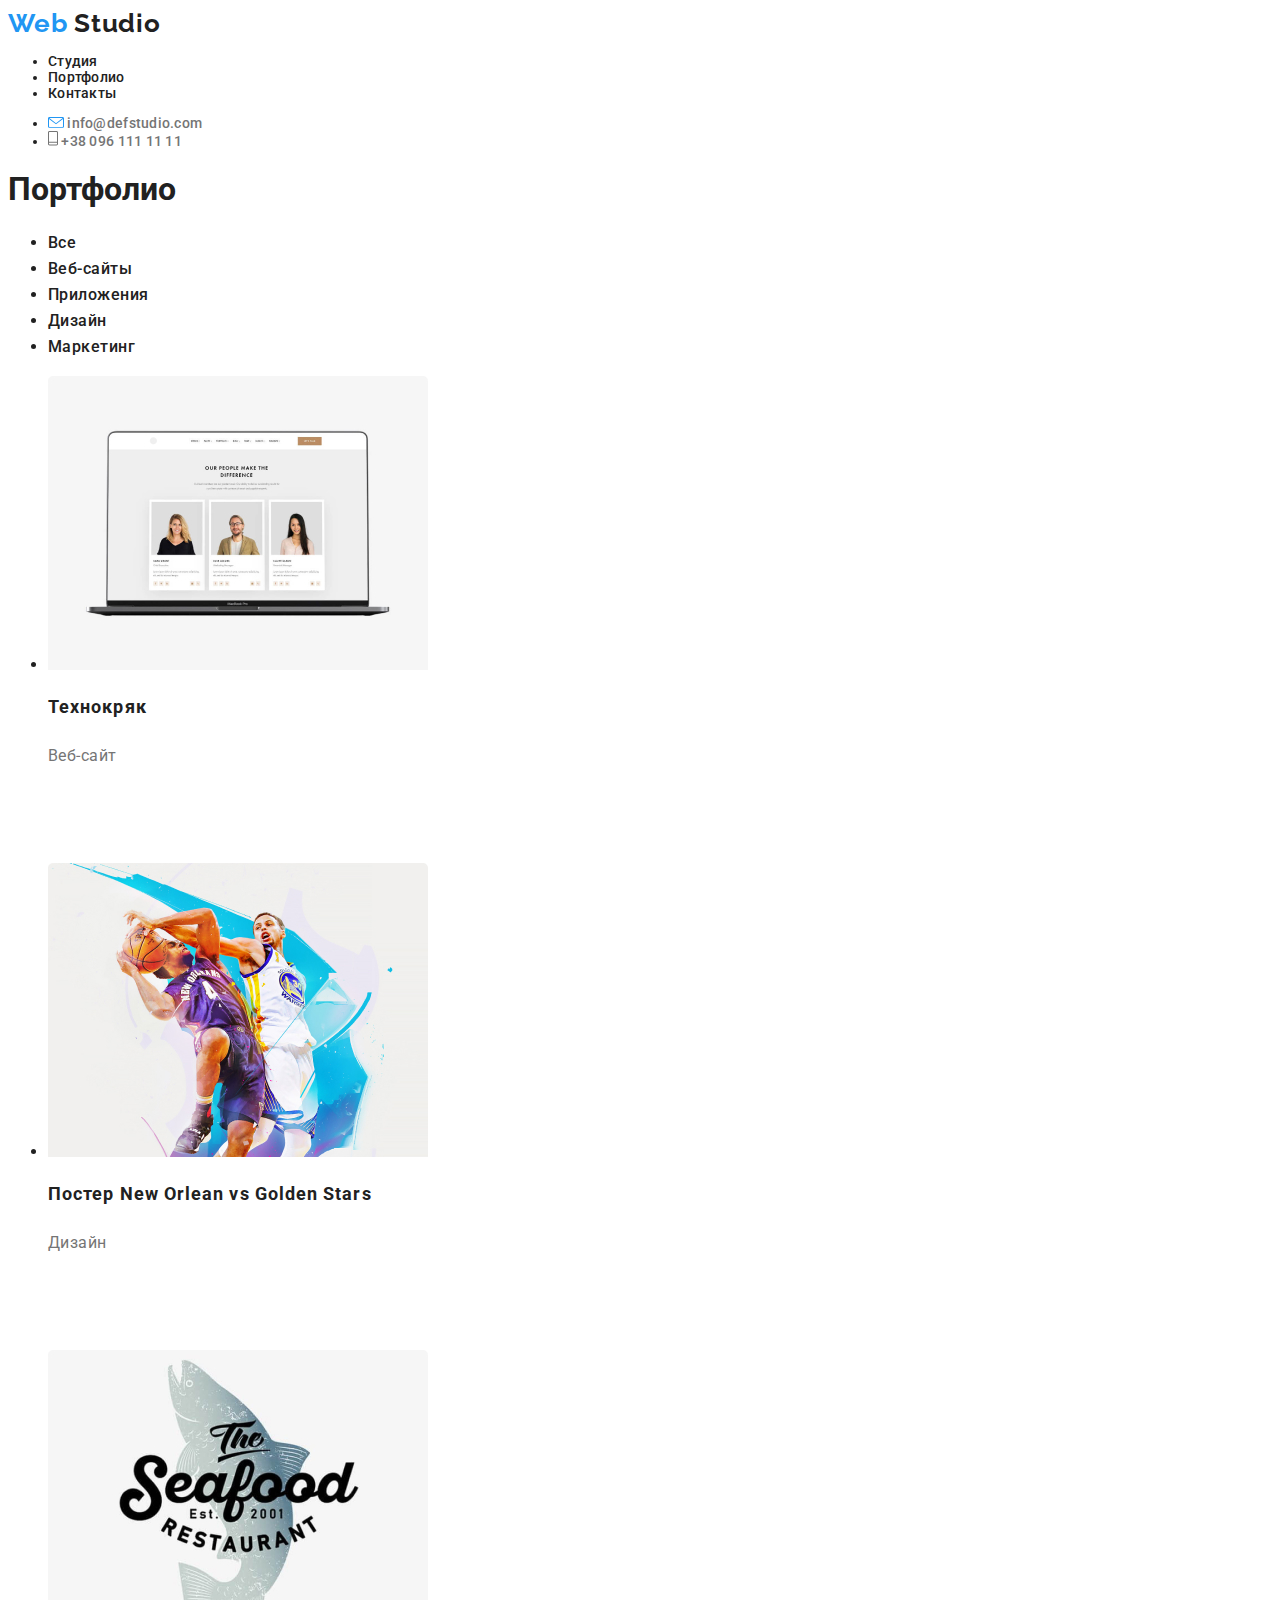
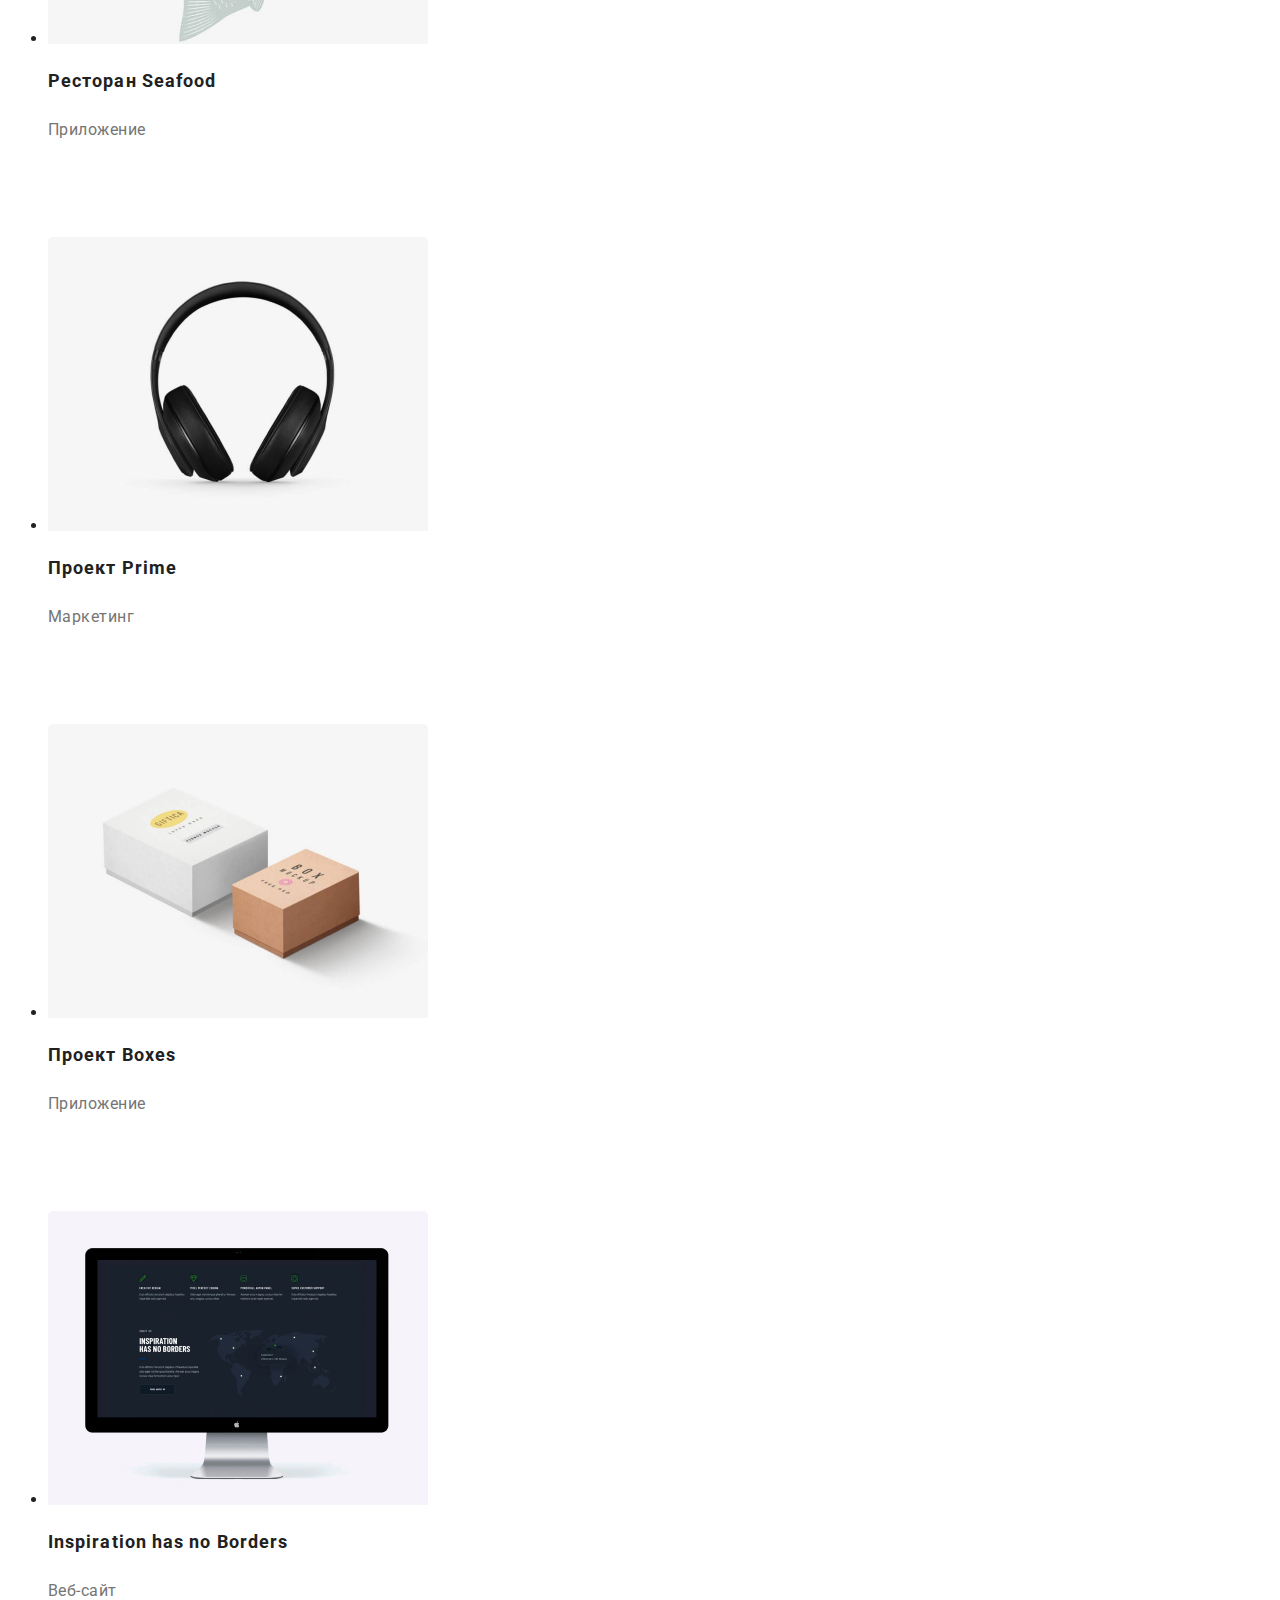
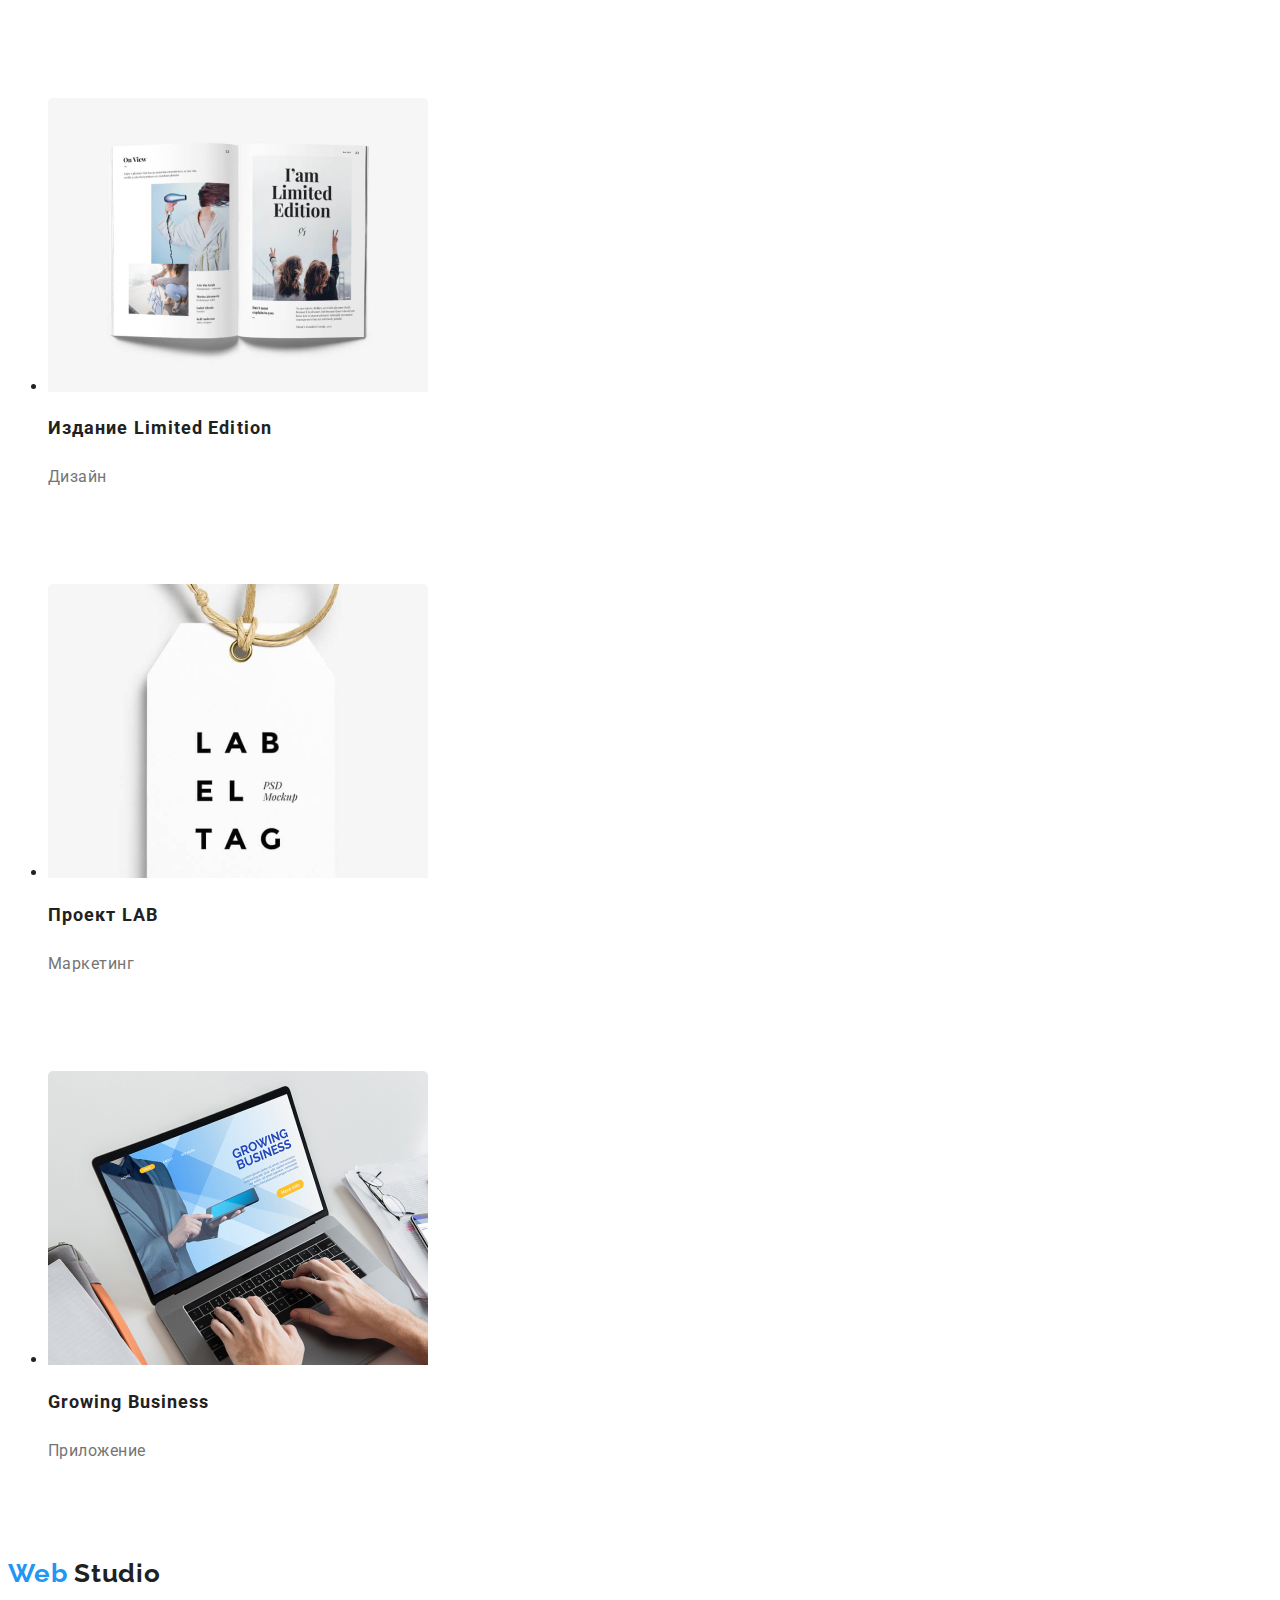
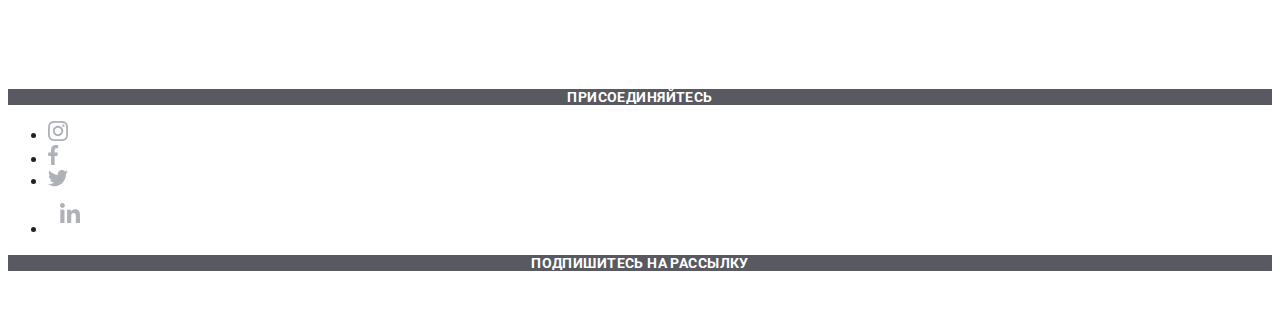
==== commit 95810dec: "исправление цвета ссылки имейл, и добавление стиля для подписи" ====
--- a/portfolio.html
+++ b/portfolio.html
@@ -3,6 +3,10 @@
   <head>
     <meta charset="UTF-8" />
     <meta name="viewport" content="width=device-width, initial-scale=1.0" />
+    <link
+      href="https://fonts.googleapis.com/css2?family=Raleway:wght@700&family=Roboto:wght@400;500;700;900&display=swap"
+      rel="stylesheet"
+    />
     <link rel="stylesheet" href="./css/styles.css" />
     <title>Web Studio</title>
   </head>
@@ -11,14 +15,14 @@
       <nav class="header">
         <a class="logos" href="/"> <span class="logo">Web</span> Studio</a>
         <ul class="social-links">
-          <li><a href="" class="link">Студия</a></li>
-          <li><a href="portfolio.html" class="link">Портфолио</a></li>
+          <li><a href="/index.html" target="blank" class="link">Студия</a></li>
+          <li><a href="/portfolio.html" class="link">Портфолио</a></li>
           <li><a href="">Контакты</a></li>
         </ul>
         <ul>
           <li>
             <img src="./images/envelope.svg" alt="Конверт" />
-            <a class="logo" href="maito:info@defstudio.com"
+            <a class="phone" href="maito:info@defstudio.com"
               >info@defstudio.com</a
             >
           </li>
@@ -160,15 +164,19 @@
       </ul>
     </main>
     <footer>
-      <div class="logos-footer"><span class="logo">Web</span> Studio</div>
+      <div class="logos-footer">
+        <a class="logos" href="/"> <span class="logo">Web</span> Studio</a>
+      </div>
       <address>
         <ul class="adress">
           <div class="adress">г. Киев, пр-т Леси Украинки, 26</div>
-          <li class="mobile">
-            <a href="maito:info@defstudio.com">info@defstudio.com</a>
-          </li>
-          <li class="mobile">
-            <a href="tel:+380961111111">+38 096 111 11 11</a>
+          <li>
+            <a href="maito:info@defstudio.com" class="mobile"
+              >info@defstudio.com</a
+            >
+          </li>
+          <li>
+            <a href="tel:+380961111111" class="mobile">+38 096 111 11 11</a>
           </li>
         </ul>
       </address>
@@ -196,6 +204,7 @@
         </li>
       </ul>
       <p class="items">Подпишитесь на рассылку</p>
+      <p class="aside">2020 | Developed by GoIT Students</p>
     </footer>
   </body>
 </html>
--- a/css/styles.css
+++ b/css/styles.css
@@ -63,6 +63,9 @@
 }
 .phone {
   color: #757575;
+}
+.phone:hover {
+  color: #2196f3;
 }
 .preview {
   color: #ffffff;
@@ -158,3 +161,12 @@
   letter-spacing: 0.03em;
   color: #ffffff;
 }
+.aside {
+  font-style: normal;
+  font-weight: normal;
+  font-size: 12px;
+  line-height: 24px;
+  text-align: center;
+  letter-spacing: 0.03em;
+  color: rgba(255, 255, 255, 0.4);
+}
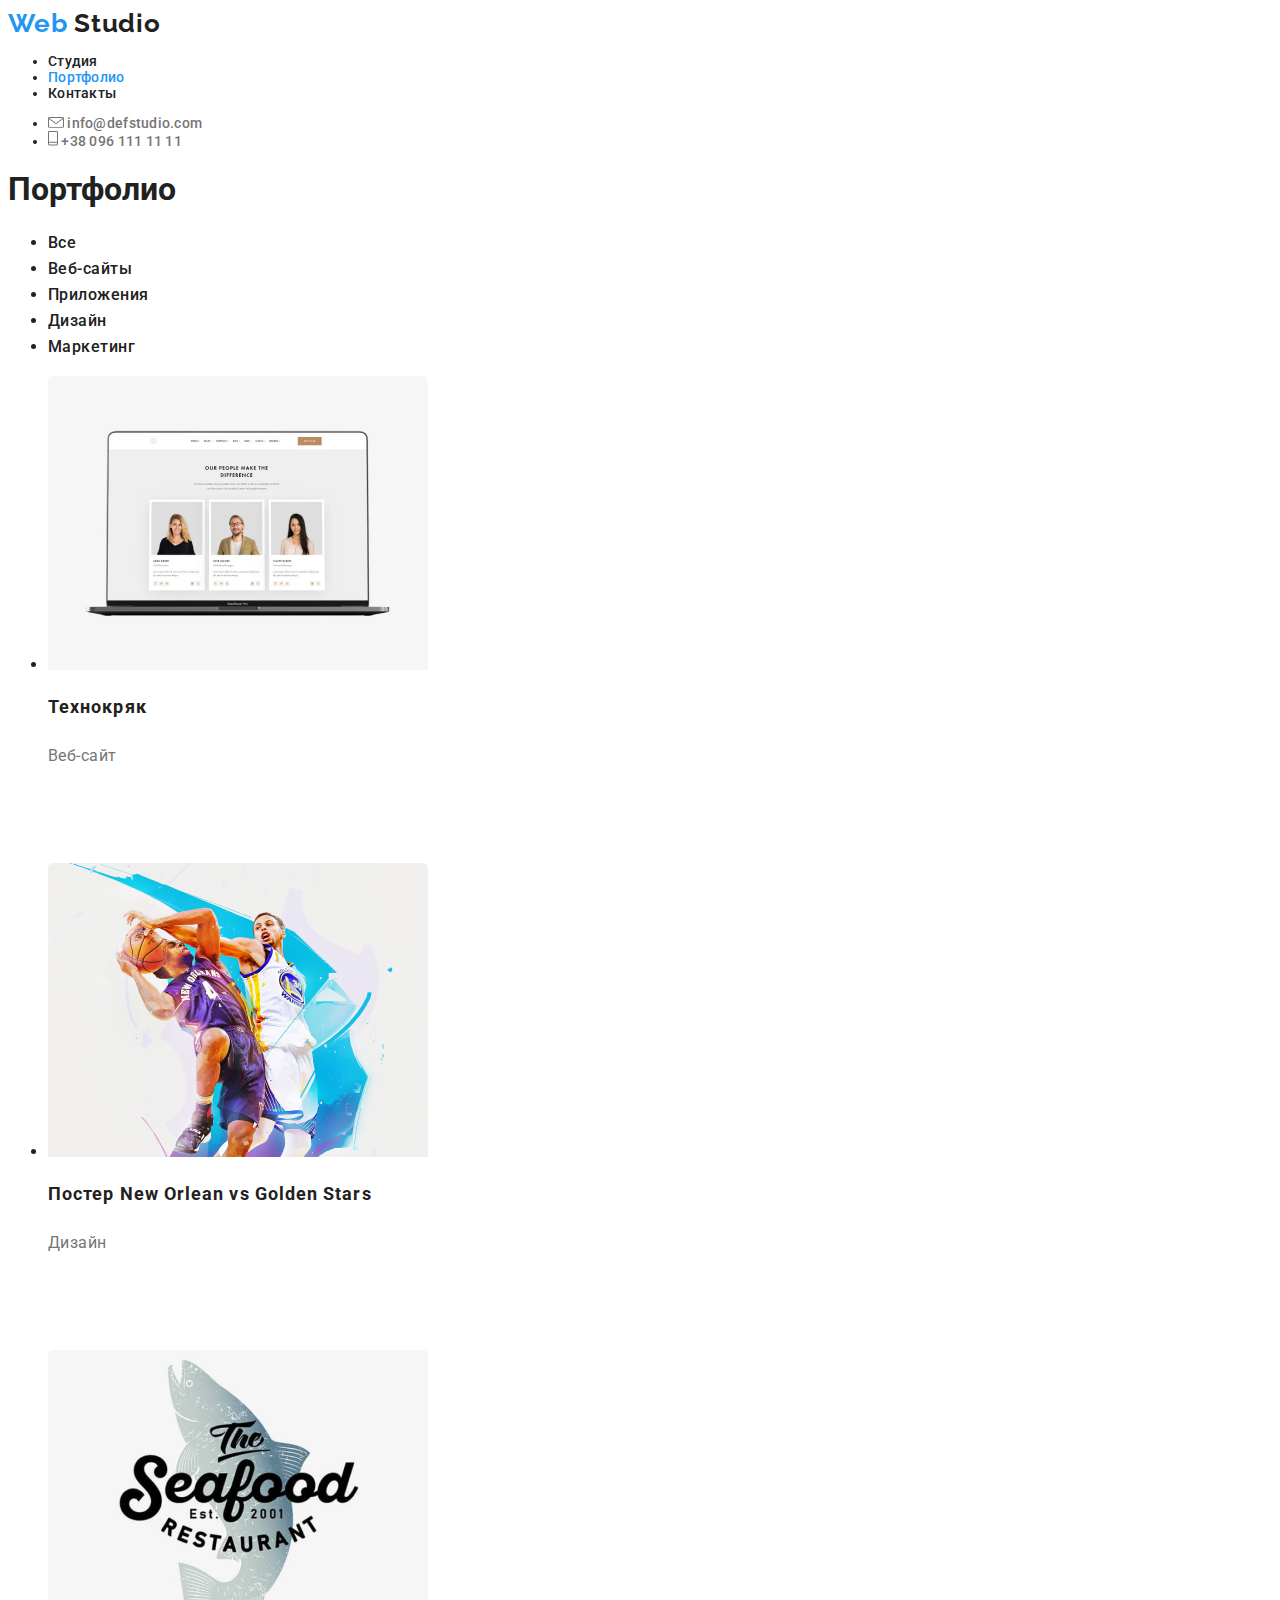
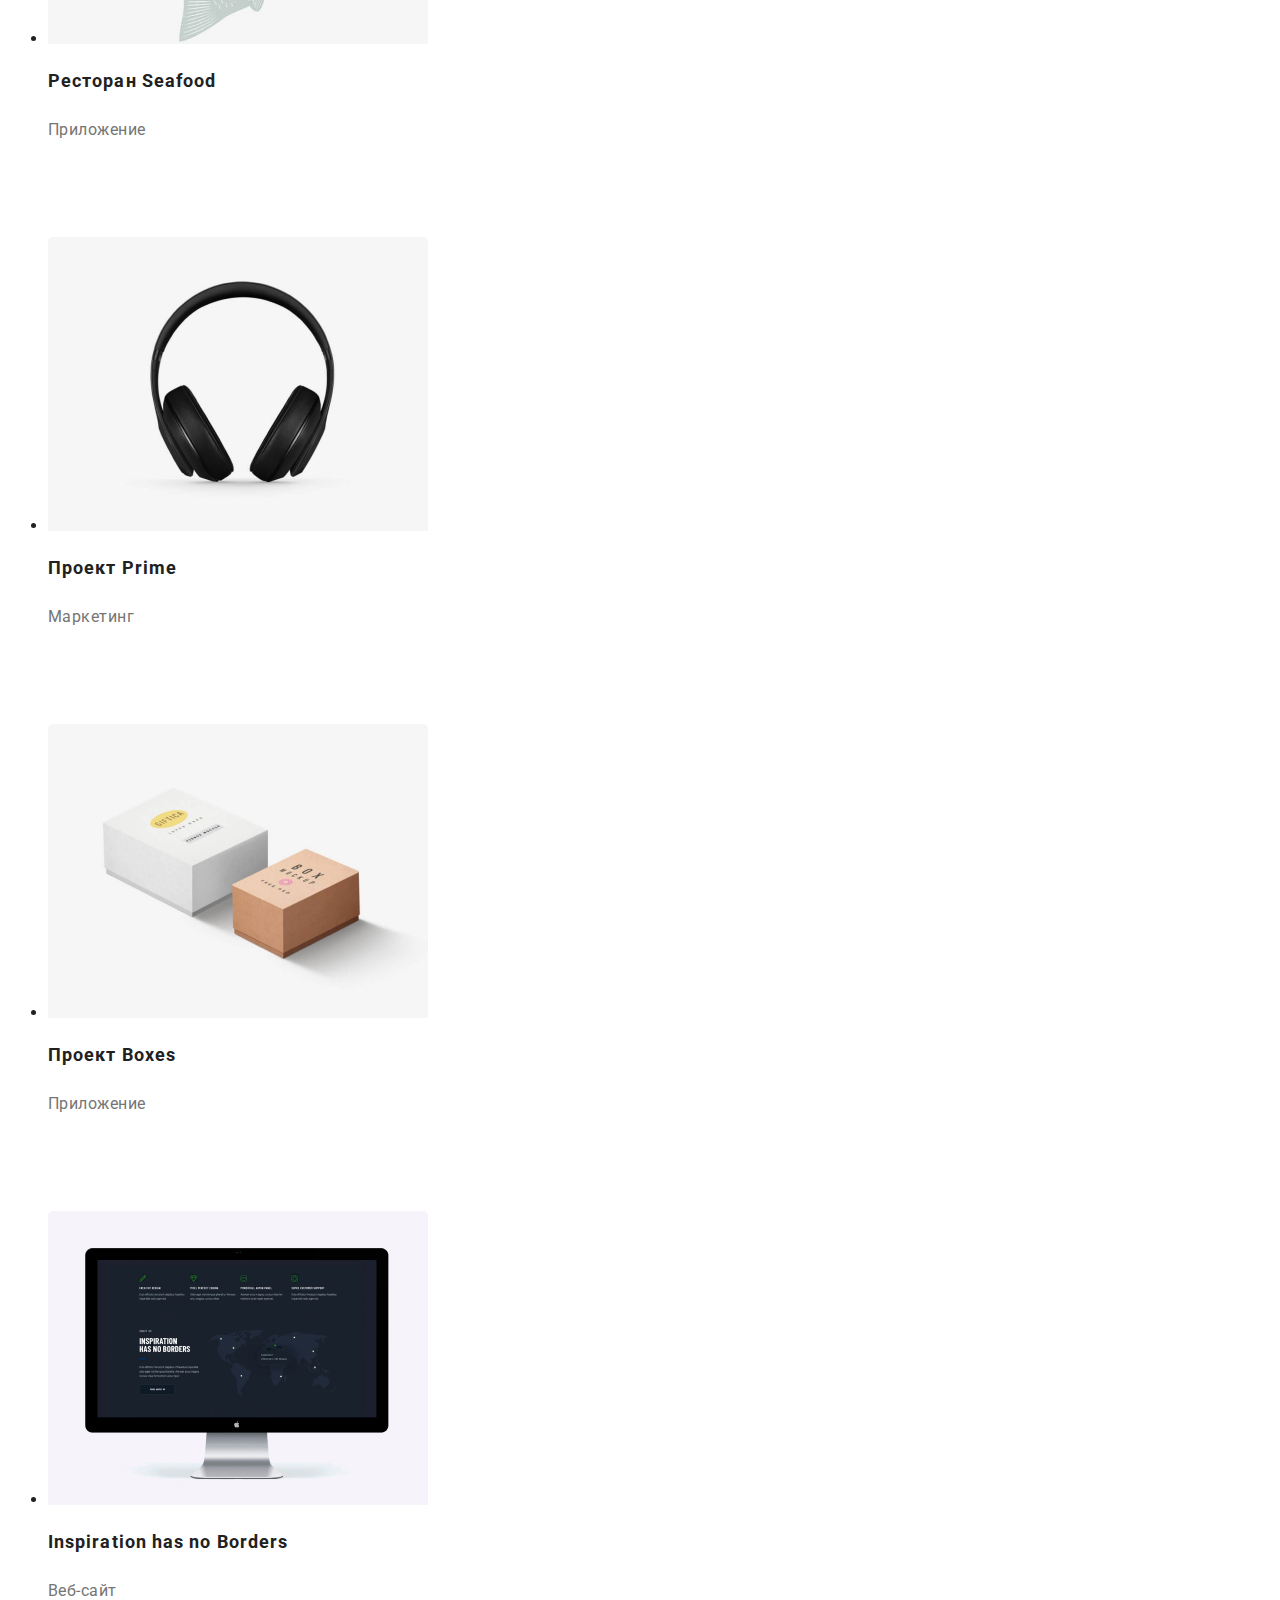
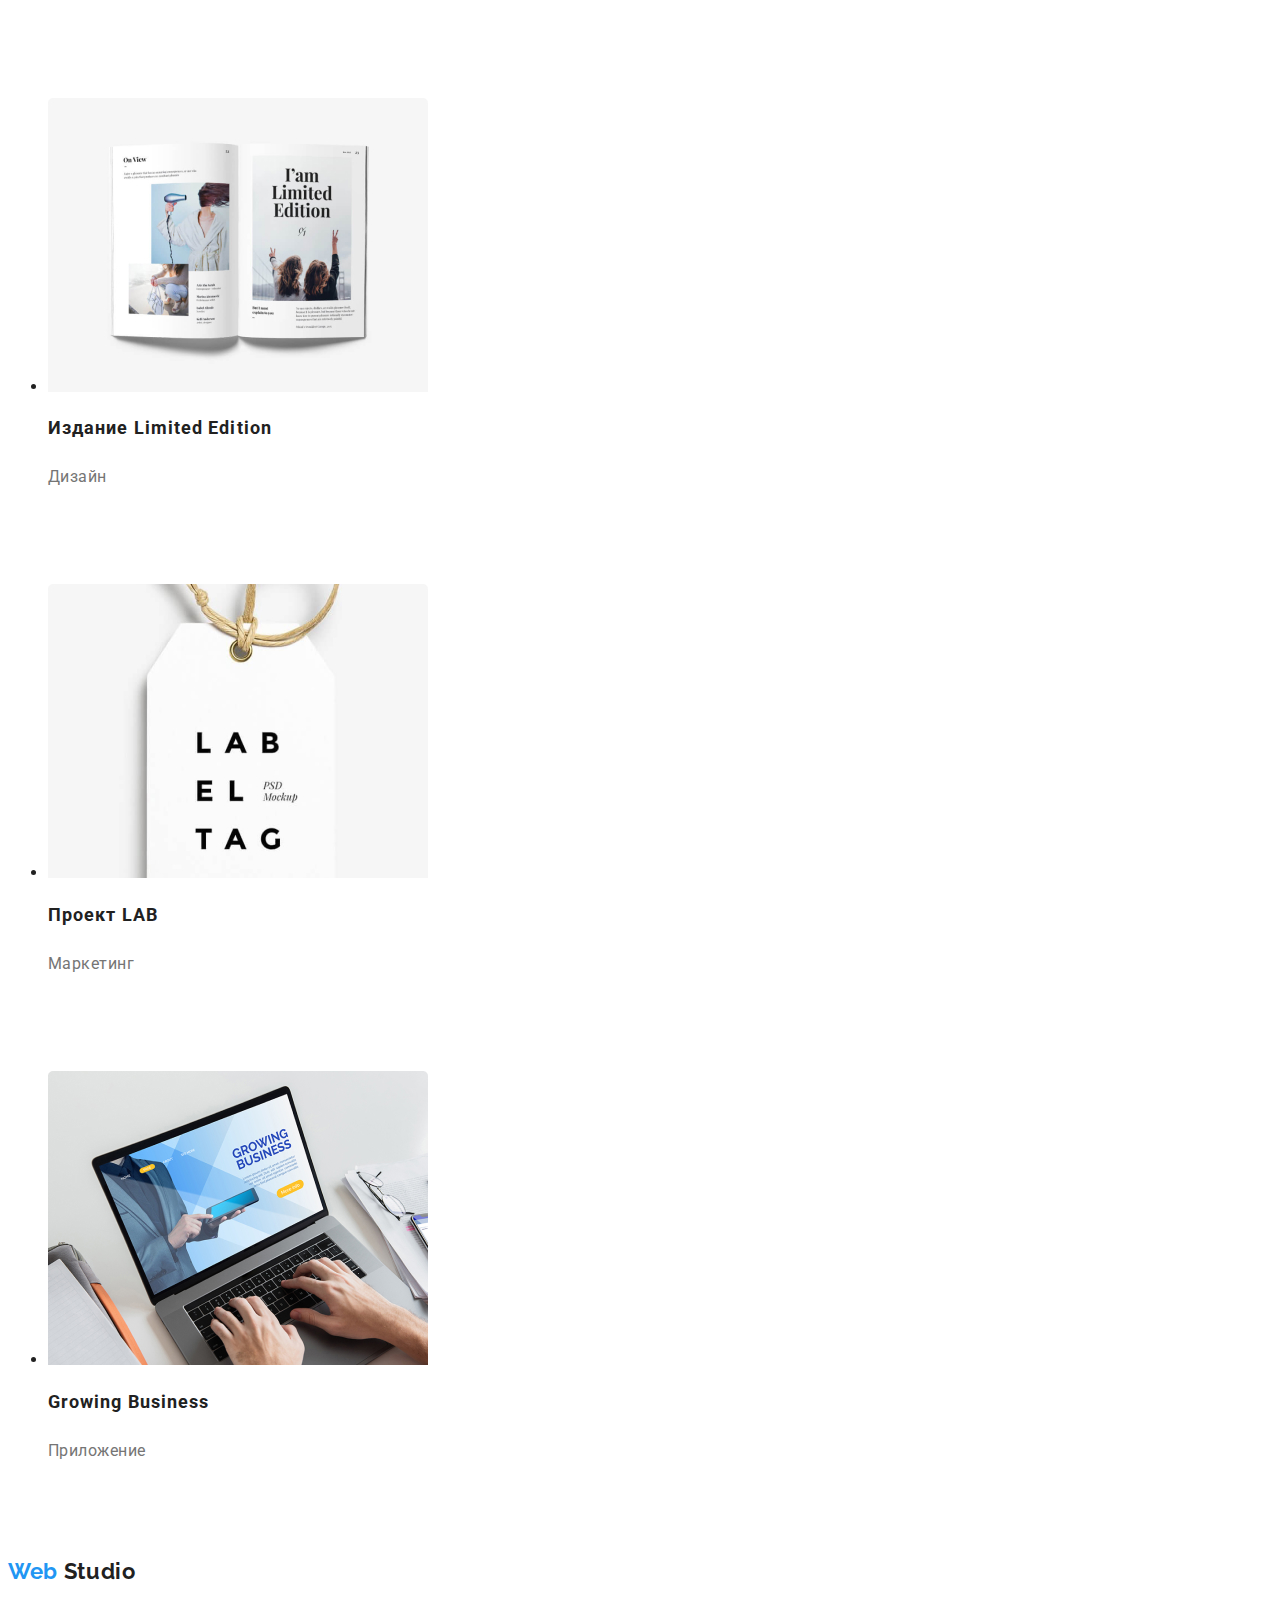
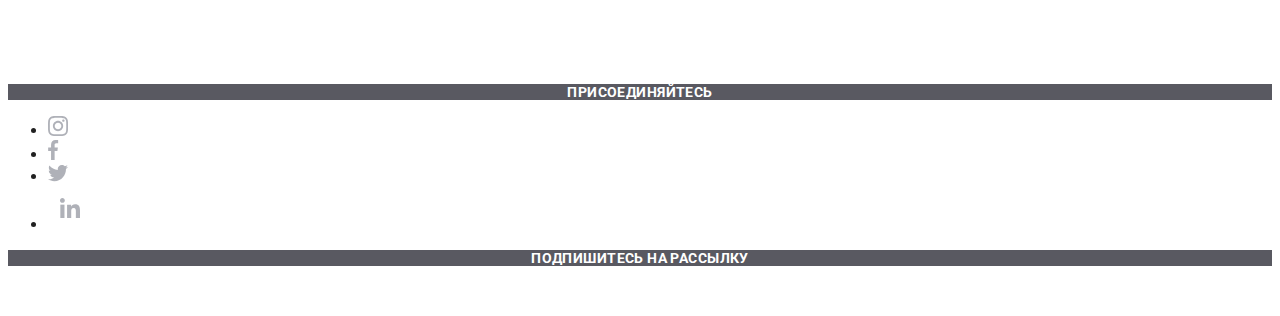
==== commit 48e80f21: "правки цвета, размера и тд" ====
--- a/portfolio.html
+++ b/portfolio.html
@@ -15,8 +15,8 @@
       <nav class="header">
         <a class="logos" href="/"> <span class="logo">Web</span> Studio</a>
         <ul class="social-links">
-          <li><a href="/index.html" target="blank" class="link">Студия</a></li>
-          <li><a href="/portfolio.html" class="link">Портфолио</a></li>
+          <li><a href="./index.html">Студия</a></li>
+          <li><a href="" class="link">Портфолио</a></li>
           <li><a href="">Контакты</a></li>
         </ul>
         <ul>
@@ -164,9 +164,7 @@
       </ul>
     </main>
     <footer>
-      <div class="logos-footer">
-        <a class="logos" href="/"> <span class="logo">Web</span> Studio</a>
-      </div>
+      <a href="/" class="logos-footer"> <span class="logo">Web</span> Studio</a>
       <address>
         <ul class="adress">
           <div class="adress">г. Киев, пр-т Леси Украинки, 26</div>
--- a/css/styles.css
+++ b/css/styles.css
@@ -40,7 +40,7 @@
 a:hover {
   color: #2196f3;
 }
-.social-links .link:active {
+.link {
   color: #2196f3;
 }
 .social-links {
@@ -90,16 +90,22 @@
   color: #757575;
 }
 .text {
+  font-style: normal;
+  font-weight: normal;
   font-size: 14px;
   line-height: 24px;
   letter-spacing: 0.03em;
 }
 .desc {
+  font-style: normal;
+  font-weight: normal;
   font-size: 16px;
   line-height: 19px;
   letter-spacing: 0.03em;
 }
 h2 {
+  font-style: normal;
+  font-weight: bold;
   font-size: 36px;
   line-height: 42px;
   letter-spacing: 0.03em;
